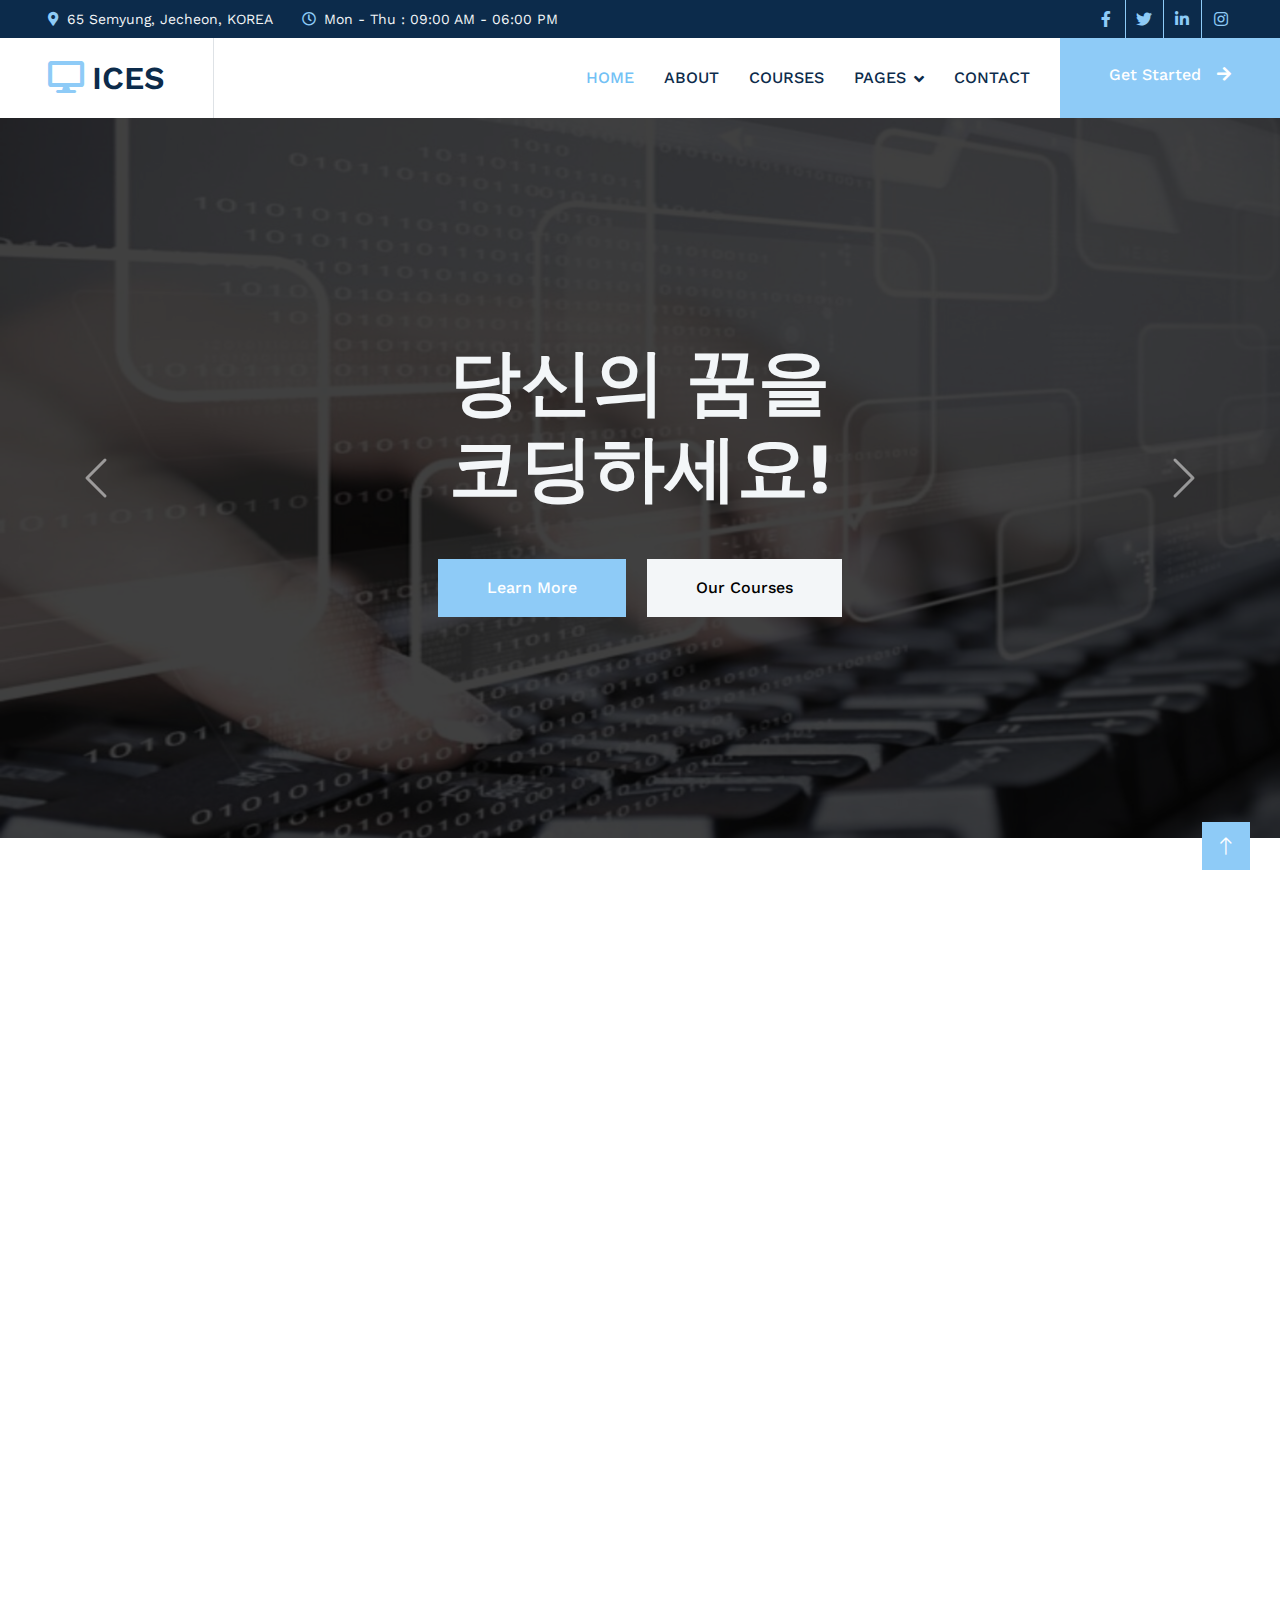
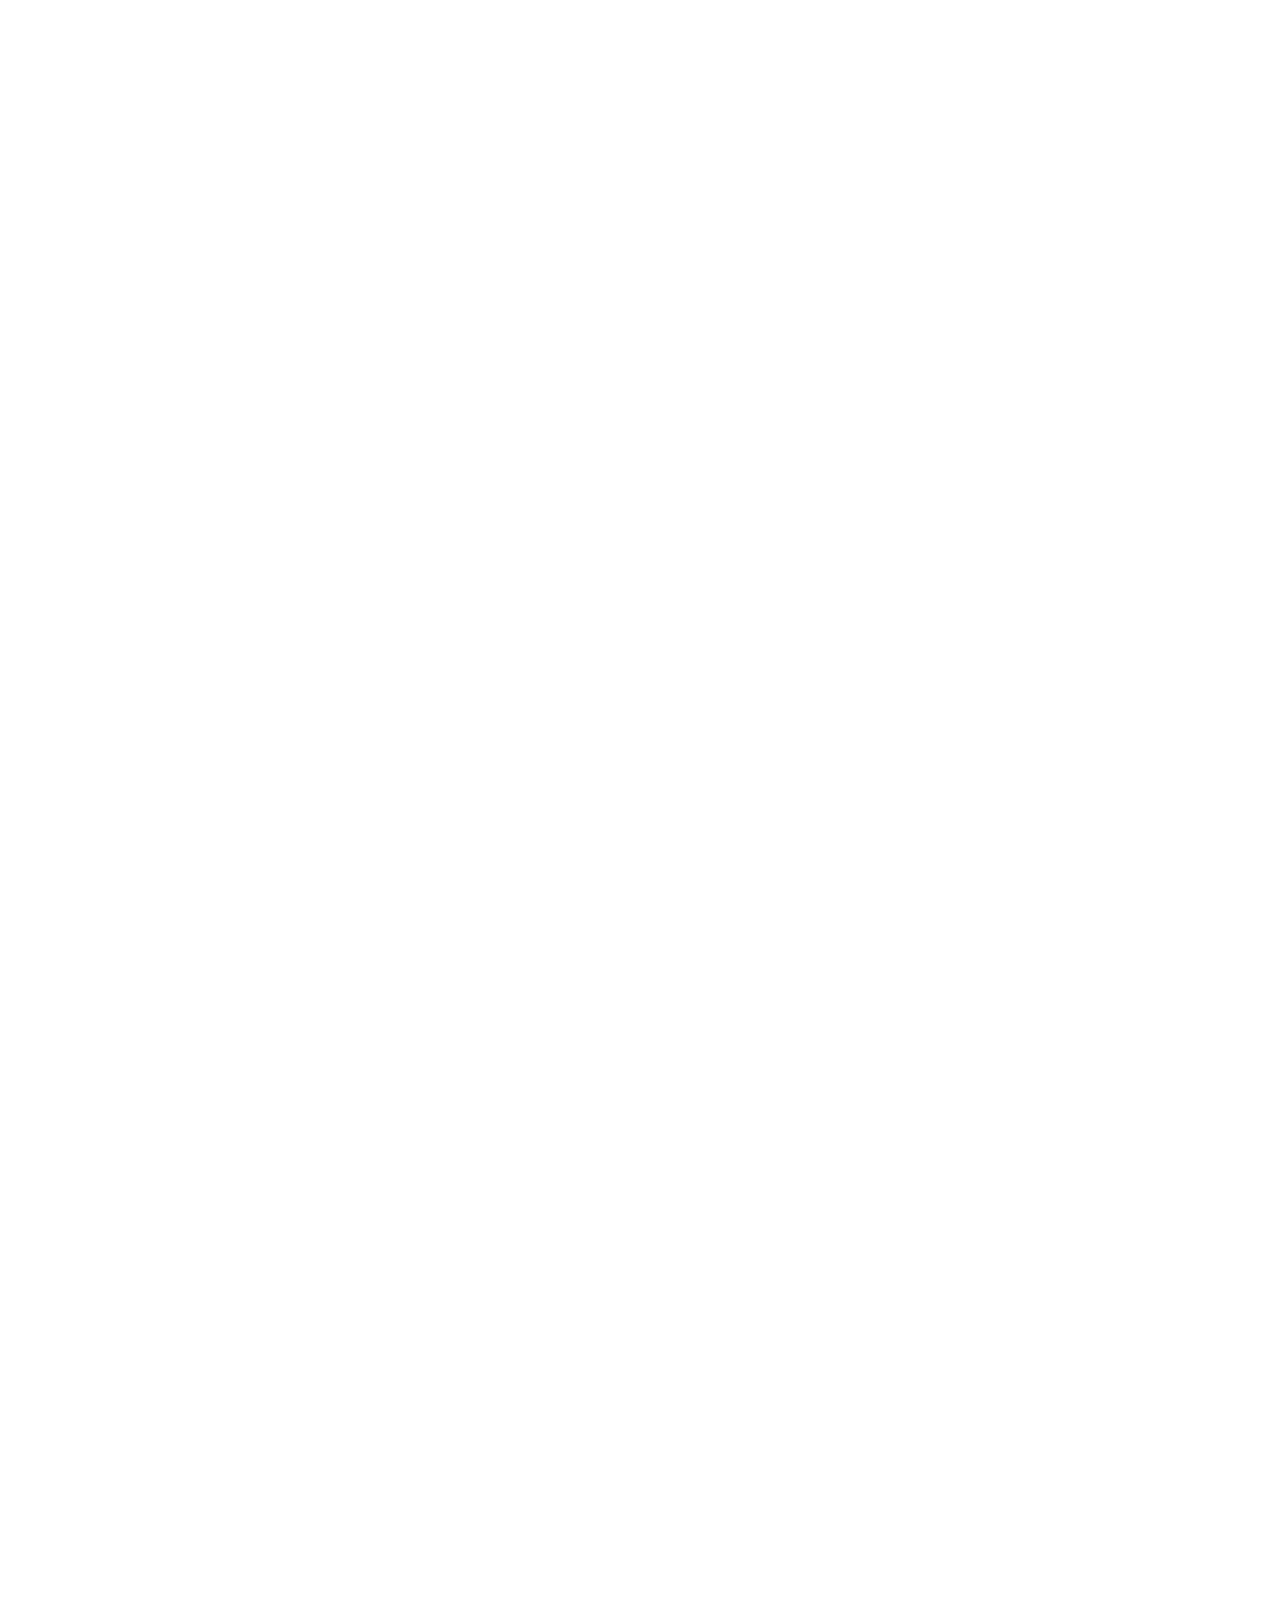
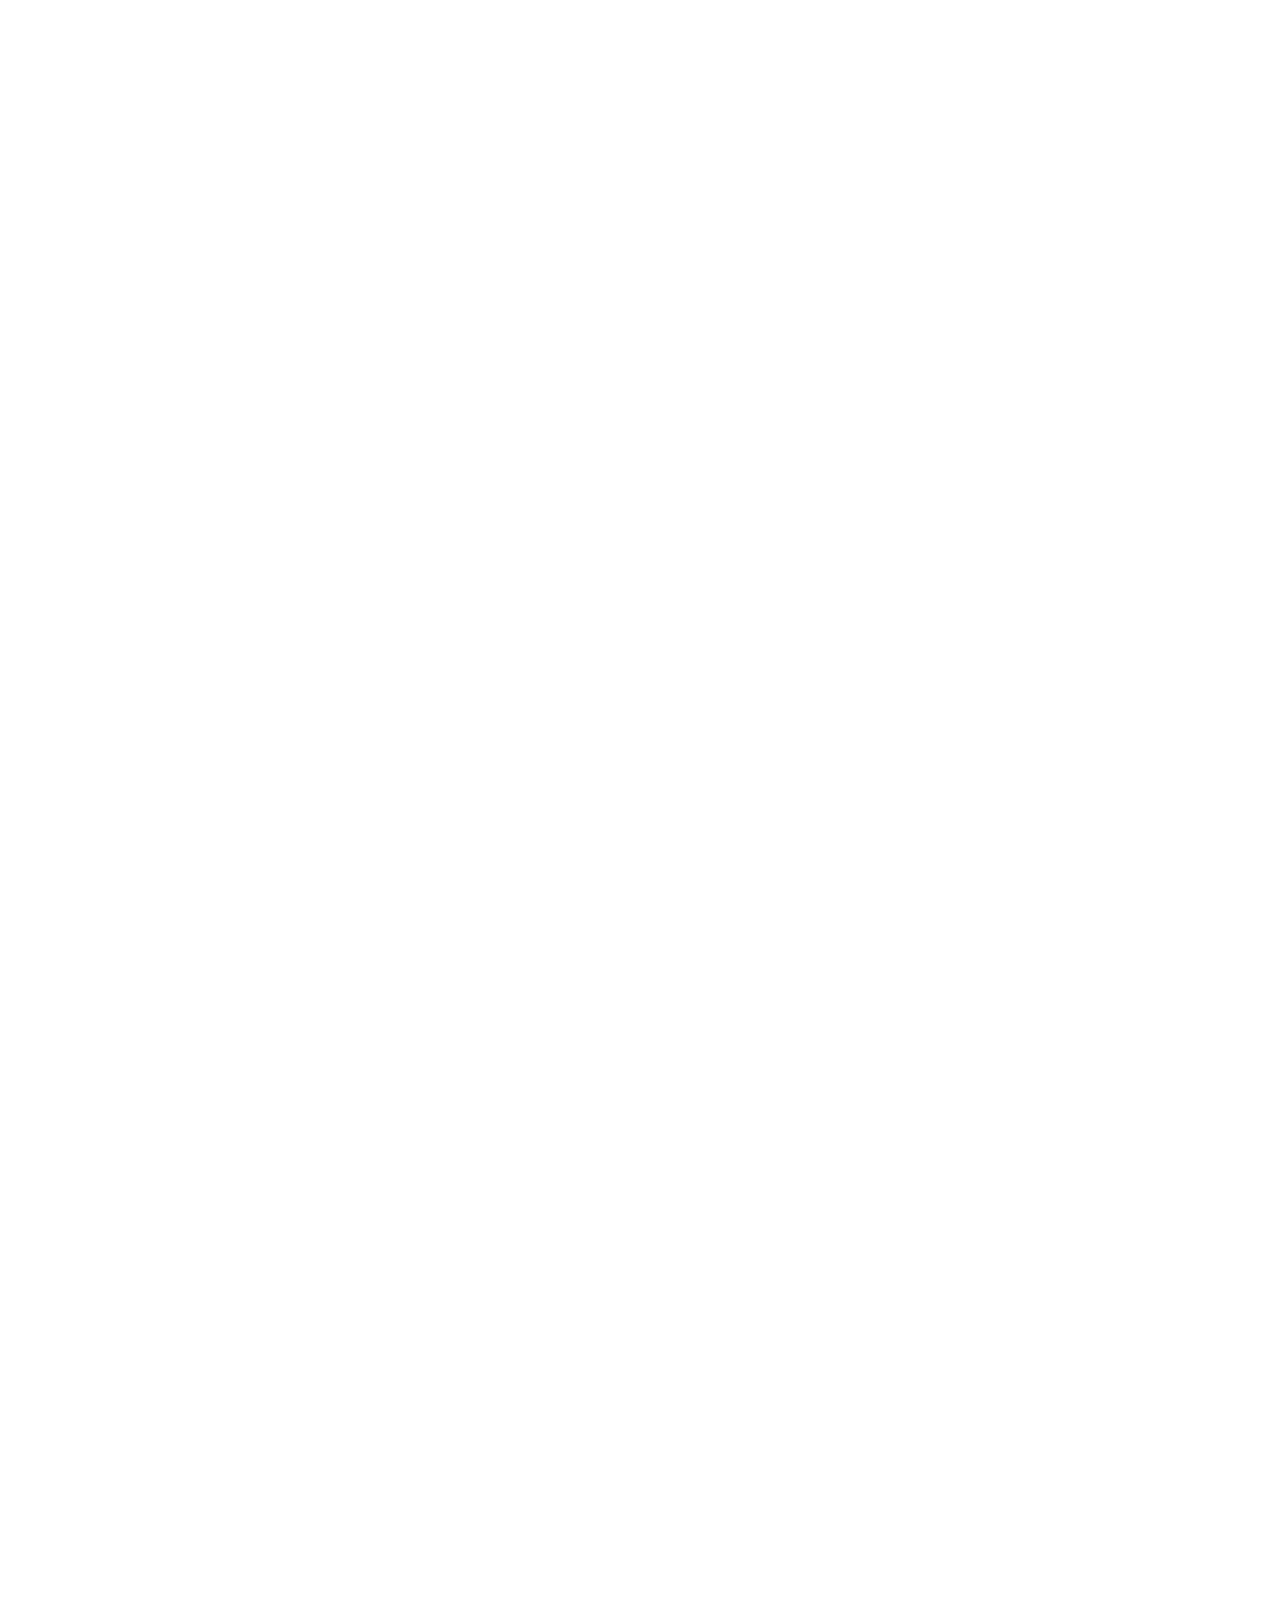
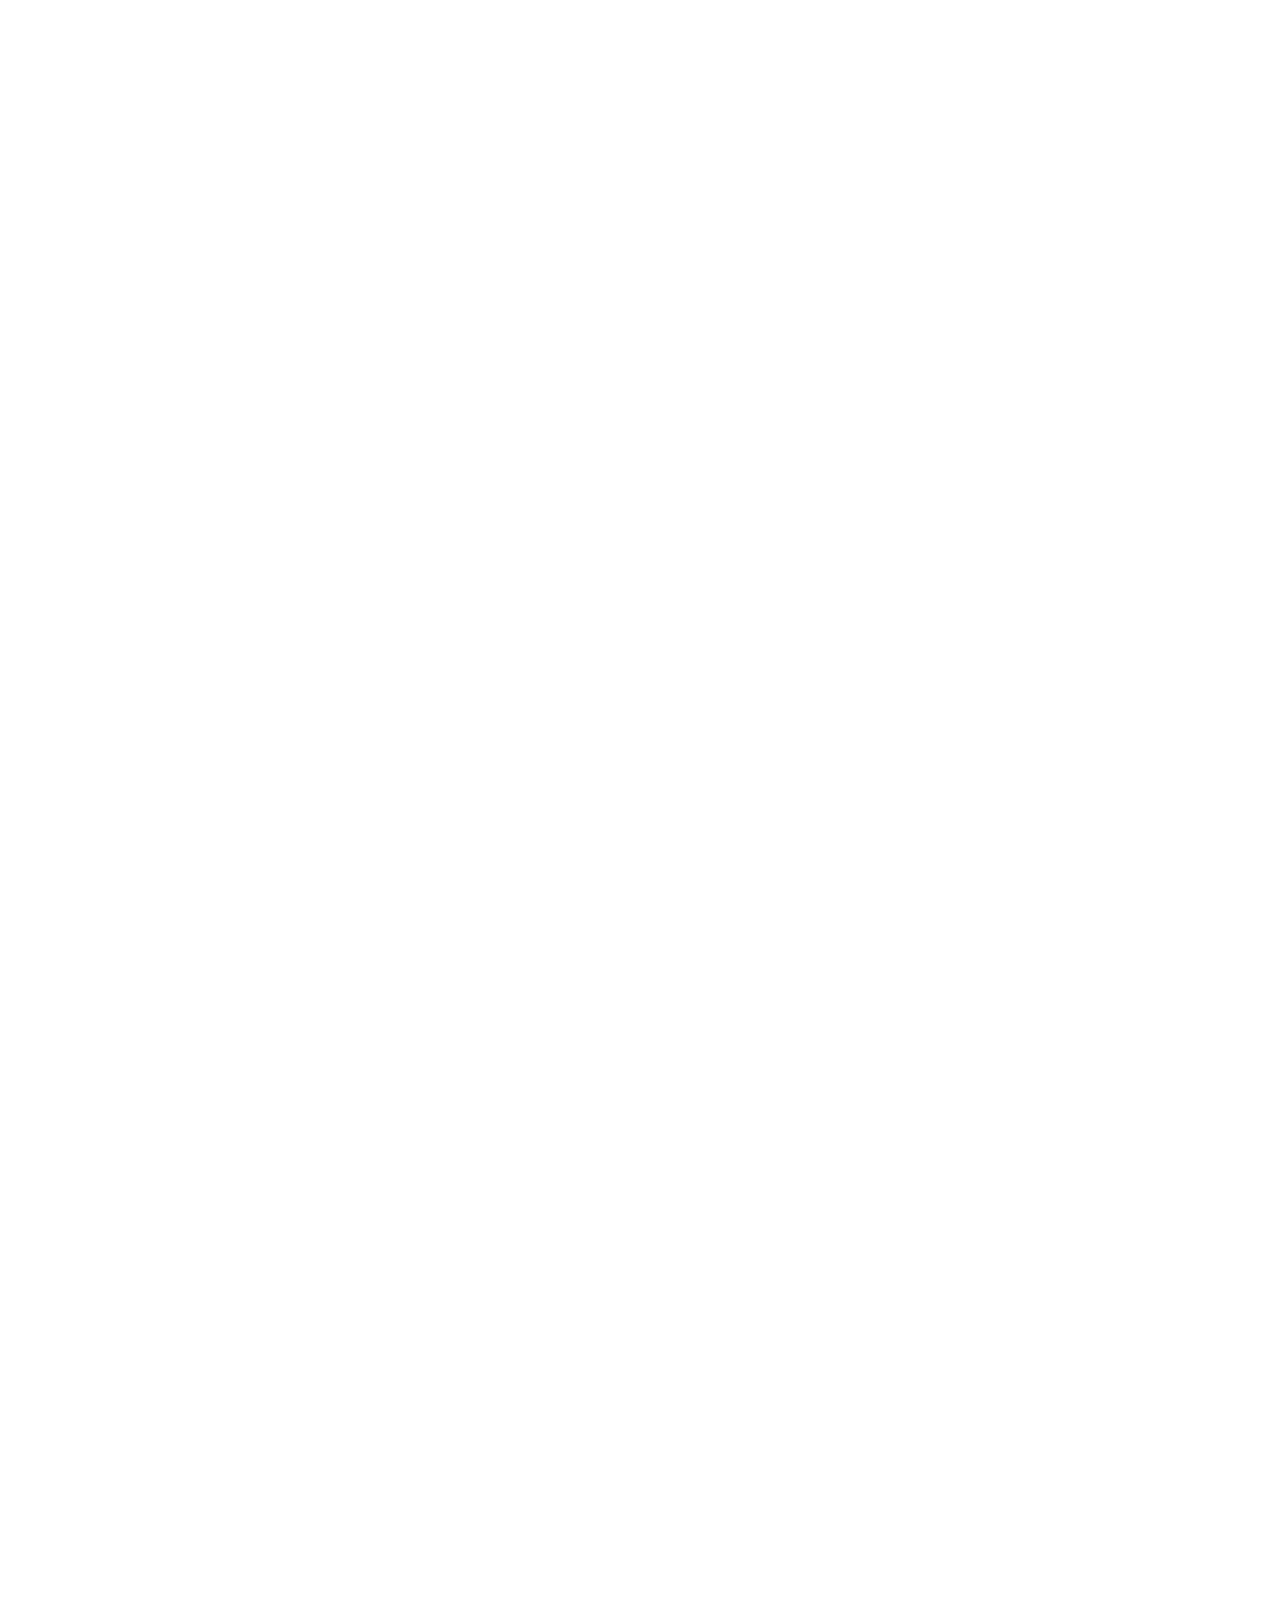
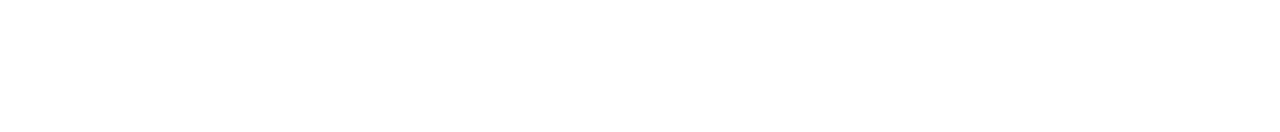
==== ICES-HomePage-feature-CM-Main-ProfilePage/ICES-HomePage-feature-cm-MainPage-/index.html @ 1bafdb04 "first commit" ====
<!DOCTYPE html>
<html lang="en">

<head>
    <meta charset="utf-8"></title>
    <meta content="width=device-width, initial-scale=1.0" name="viewport">
    <meta content="" name="keywords">
    <meta content="" name="description">

    <!-- Favicon -->
    <link href="img/favicon.ico" rel="icon">

    <!-- Google Web Fonts -->
    <link rel="preconnect" href="https://fonts.googleapis.com">
    <link rel="preconnect" href="https://fonts.gstatic.com" crossorigin>
    <link href="https://fonts.googleapis.com/css2?family=Work+Sans:wght@400;500;600;700&display=swap" rel="stylesheet"> 

    <!-- Icon Font Stylesheet -->
    <link href="https://cdnjs.cloudflare.com/ajax/libs/font-awesome/5.10.0/css/all.min.css" rel="stylesheet">
    <link href="https://cdn.jsdelivr.net/npm/bootstrap-icons@1.4.1/font/bootstrap-icons.css" rel="stylesheet">

    <!-- Libraries Stylesheet -->
    <link href="lib/animate/animate.min.css" rel="stylesheet">
    <link href="lib/owlcarousel/assets/owl.carousel.min.css" rel="stylesheet">

    <!-- Customized Bootstrap Stylesheet -->
    <link href="css/bootstrap.min.css" rel="stylesheet">

    <!-- Template Stylesheet -->
    <link href="css/style.css" rel="stylesheet">
</head>

<body>
    <!-- Spinner Start -->
    <div id="spinner" class="show bg-white position-fixed translate-middle w-100 vh-100 top-50 start-50 d-flex align-items-center justify-content-center">
        <div class="spinner-grow text-primary" role="status"></div>
    </div>
    <!-- Spinner End -->


    <!-- Topbar Start -->
    <div class="container-fluid bg-dark text-light p-0">
        <div class="row gx-0 d-none d-lg-flex">
            <div class="col-lg-7 px-5 text-start">
                <div class="h-100 d-inline-flex align-items-center me-4">
                    <small class="fa fa-map-marker-alt text-primary me-2"></small>
                    <small>65 Semyung, Jecheon, KOREA</small>
                </div>
                <div class="h-100 d-inline-flex align-items-center">
                    <small class="far fa-clock text-primary me-2"></small>
                    <small>Mon - Thu : 09:00 AM - 06:00 PM</small>
                </div>
            </div>
            <div class="col-lg-5 px-5 text-end">
                
                <div class="h-100 d-inline-flex align-items-center mx-n2">
                    <a class="btn btn-square btn-link rounded-0 border-0 border-end border-primary" href=""><i class="fab fa-facebook-f"></i></a>
                    <a class="btn btn-square btn-link rounded-0 border-0 border-end border-primary" href=""><i class="fab fa-twitter"></i></a>
                    <a class="btn btn-square btn-link rounded-0 border-0 border-end border-primary" href=""><i class="fab fa-linkedin-in"></i></a>
                    <a class="btn btn-square btn-link rounded-0" href=""><i class="fab fa-instagram"></i></a>
                </div>
            </div>
        </div>
    </div>
    <!-- Topbar End -->


    <!-- Navbar Start -->
    <nav class="navbar navbar-expand-lg bg-white navbar-light sticky-top p-0">
        <a href="index.html" class="navbar-brand d-flex align-items-center border-end px-4 px-lg-5">
            <h2 class="m-0"><i class="fa fa-desktop text-primary me-2"></i>ICES</h2>
        </a>
        <button type="button" class="navbar-toggler me-4" data-bs-toggle="collapse" data-bs-target="#navbarCollapse">
            <span class="navbar-toggler-icon"></span>
        </button>
        <div class="collapse navbar-collapse" id="navbarCollapse">
            <div class="navbar-nav ms-auto p-4 p-lg-0">
                <a href="index.html" class="nav-item nav-link active">Home</a>
                <a href="about.html" class="nav-item nav-link">About</a>
                <a href="courses.html" class="nav-item nav-link">Courses</a>
                <div class="nav-item dropdown">
                    <a href="#" class="nav-link dropdown-toggle" data-bs-toggle="dropdown">Pages</a>
                    <div class="dropdown-menu bg-light m-0">
                        <a href="feature.html" class="dropdown-item">Features</a>
                        <a href="appointment.html" class="dropdown-item">Appointment</a>
                        <a href="team.html" class="dropdown-item">Our Team</a>
                        <a href="testimonial.html" class="dropdown-item">Testimonial</a>
                        <a href="404.html" class="dropdown-item">404 Page</a>
                    </div>
                </div>
                <a href="contact.html" class="nav-item nav-link">Contact</a>
            </div>
            <a href="" class="btn btn-primary py-4 px-lg-5 d-none d-lg-block">Get Started<i class="fa fa-arrow-right ms-3"></i></a>
        </div>
    </nav>
    <!-- Navbar End -->

    <!-- <iframe class="ratio ratio-16x9" src="https://www.youtube.com/embed/CQcsqYAYcdg?list=RDCQcsqYAYcdg"></iframe>
     -->



    <!-- Carousel Start -->
    <div class="container-fluid p-0 wow fadeIn" data-wow-delay="0.1s">
        <div id="header-carousel" class="carousel slide" data-bs-ride="carousel">
            <div class="carousel-inner">
                <div class="carousel-item active">
                    <img class="w-100 ratio ratio-16x9" src="img/smu.jpg" alt="Image">
                    <div class="carousel-caption">
                        <div class="container">
                            <div class="row justify-content-center">
                                <div class="col-lg-7">
                                    <h1 class="display-2 text-light mb-5 animated slideInDown">당신의 꿈을<br>코딩하세요!</h1>
                                    <a href="" class="btn btn-primary py-sm-3 px-sm-5">Learn More</a>
                                    <a href="" class="btn btn-light py-sm-3 px-sm-5 ms-3">Our Courses</a>
                                </div>
                            </div>
                        </div>
                    </div>
                </div>
                <div class="carousel-item">
                    <img class="w-100" src="img/lab.jpg" alt="Image">
                    <div class="carousel-caption">
                        <div class="container">
                            <div class="row justify-content-center">
                                <div class="col-lg-7">
                                    <h1 class="display-4 text-light mb-5 animated slideInDown">Inteligent Computing<br>Embedded System</h1>
                                    
                                    <a href="" class="btn btn-primary py-sm-3 px-sm-5">Learn More</a>
                                    <a href="" class="btn btn-light py-sm-3 px-sm-5 ms-3">Our Courses</a>
                                </div>
                            </div>
                        </div>
                    </div>
                </div>
            </div>
            <button class="carousel-control-prev" type="button" data-bs-target="#header-carousel"
                data-bs-slide="prev">
                <span class="carousel-control-prev-icon" aria-hidden="true"></span>
                <span class="visually-hidden">Previous</span>
            </button>
            <button class="carousel-control-next" type="button" data-bs-target="#header-carousel"
                data-bs-slide="next">
                <span class="carousel-control-next-icon" aria-hidden="true"></span>
                <span class="visually-hidden">Next</span>
            </button>
        </div>
    </div>
    <!-- Carousel End -->


    <!-- About Start -->
    <div class="container-xxl py-6">
        <div class="container">
            <div class="row g-5">
                <div class="col-lg-6 wow fadeInUp" data-wow-delay="0.1s">
                    <div class="position-relative overflow-hidden ps-5 pt-5 h-100" style="min-height: 400px;">
                        <img class="position-absolute w-100 h-100" src="img/about-1.jpg" alt="" style="object-fit: cover;">
                    </div>
                </div>
                <div class="col-lg-6 wow fadeInUp" data-wow-delay="0.5s">
                    <div class="h-100">
                        <h6 class="text-primary text-uppercase mb-2">Professor</h6>
                        <h1 class="display-6 mb-4">In chi-ho</h1>
                        <p></p>
                        <p class="mb-4">ICES Lab. 에서는 21세기의 세계화와 정보화 사회를 능동적으로 이끌어 나갈 수 있는 미래지향적인 인재를 양성합니다. 이를 위하여 컴퓨터과학의 기초지식과 이론을 바탕으로 창의적인 응용력을 갖출 수 있도록 교육합니다.</p>
                        <p class="mb-4">ICES Lab. 은 공통학부제의 장점인 컴퓨터시스템 및 소프트웨어 분야 전공을 동시에 이수할 수 있으며, 미래지향적인 양질의 컴퓨터 기술 관련 다양한 기반 기술 및 실무 중심의 폭 넓은 교육을 실시합니다.</p>
                        <div class="row g-2 mb-4 pb-2">
                            <h3>Research Interests</h1>
                            <div class="col-sm-12">
                                <i class="fa fa-check text-primary me-2"></i>Automate algorithms and designs
                            </div>
                            <div class="col-sm-12">
                                <i class="fa fa-check text-primary me-2"></i>CAD & SOC algorithm
                            </div>
                            <div class="col-sm-12">
                                <i class="fa fa-check text-primary me-2"></i>ASIC Algorithm Design 
                            </div>
                            <div class="col-sm-12">
                                <i class="fa fa-check text-primary me-2"></i>Design and Development of RTOS & Embedded Algorithms
                            </div>
                            
                        </div>
                        <div class="row g-4">
                            <div class="col-sm-6">
                                <a class="btn btn-primary py-3 px-5" href="/about.html">Read More</a>
                            </div>
                            <div class="col-sm-6">
                                <a class="d-inline-flex align-items-center btn btn-outline-primary border-2 p-2" href="tel:+0123456789">
                                    <span class="flex-shrink-0 btn-square bg-primary">
                                        <i class="fa fa-phone-alt text-white"></i>
                                    </span>
                                    <span class="px-3">043-649-1272</span>
                                </a>
                            </div>
                        </div>
                    </div>
                </div>
            </div>
        </div>
    </div>
    <!-- About End -->


    <!-- Courses Start -->
    <div class="container-xxl courses my-6 py-6 pb-0">
        <div class="container">
            <div class="text-center mx-auto mb-5 wow fadeInUp" data-wow-delay="0.1s" style="max-width: 500px;">
                <h6 class="text-primary text-uppercase mb-2">ices</h6>
                <h1 class="display-6 mb-4">Awards</h1>
            </div>
            <div class="row g-4 justify-content-center">
                <div class="col-lg-4 col-md-6 wow fadeInUp" data-wow-delay="0.1s">
                    <div class="courses-item d-flex flex-column bg-white overflow-hidden h-100">
                        <div class="text-center p-4 pt-0">
                            <div class="d-inline-block bg-primary text-white fs-5 py-1 px-4 mb-4"></div>
                            <h4 class="mb-3"><b>2014</b></h4>
                            <p style = "font-size : 20px;">우수발표논문상</p>
                        </div>
                        <div class="position-relative mt-auto">
                            <img class="img-fluid" src="img/2014.jpg" alt="">
                            <div class="courses-overlay">
                                <a class="btn btn-outline-primary border-2" href="">Read More</a>
                            </div>
                        </div>
                    </div>
                </div>
                <div class="col-lg-4 col-md-6 wow fadeInUp" data-wow-delay="0.3s">
                    <div class="courses-item d-flex flex-column bg-white overflow-hidden h-100">
                        <div class="text-center p-4 pt-0">
                            <div class="d-inline-block bg-primary text-white fs-5 py-1 px-4 mb-4"></div>
                            <h4 class="mb-3"><b>2017</b></h4>
                            <p style = "font-size : 20px;">ICACT 우수발표논문상</p>
                            <ol class="breadcrumb justify-content-center mb-0">
                            </ol>
                        </div>
                        <div class="position-relative mt-auto">
                            <img class="img-fluid" src="img/2017.jpg" alt="">
                            <div class="courses-overlay">
                                <a class="btn btn-outline-primary border-2" href="">Read More</a>
                            </div>
                        </div>
                    </div>
                </div>
                <div class="col-lg-4 col-md-6 wow fadeInUp" data-wow-delay="0.5s">
                    <div class="courses-item d-flex flex-column bg-white overflow-hidden h-100">
                        <div class="text-center p-4 pt-0">
                            <div class="d-inline-block bg-primary text-white fs-5 py-1 px-4 mb-4"></div>
                            <h4 class="mb-3"><b>2018</b></h4>
                            <p style = "font-size : 20px;">한국ITS학회 학술 논문상</p>
                            <ol class="breadcrumb justify-content-center mb-0">
                            </ol>
                        </div>
                        <div class="position-relative mt-auto">
                            <img class="img-fluid" src="img/2018.jpg" alt="">
                            <div class="courses-overlay">
                                <a class="btn btn-outline-primary border-2" href="">Read More</a>
                            </div>
                        </div>
                    </div>
                </div>
                <div class="col-lg-4 col-md-6 wow fadeInUp" data-wow-delay="0.3s">
                    <div class="courses-item d-flex flex-column bg-white overflow-hidden h-100">
                        <div class="text-center p-4 pt-0">
                            <div class="d-inline-block bg-primary text-white fs-5 py-1 px-4 mb-4"></div>
                            <h4 class="mb-3"><b>2020</b></h4>
                            <p style = "font-size : 20px;">캡스톤디자인 경진대회 대상<br>& 우수지도 교수상</p>
                            <ol class="breadcrumb justify-content-center mb-0">
                            </ol>
                        </div>
                        <div class="position-relative mt-auto">
                            <img class="img-fluid" src="img/2020.jpg" alt="">
                            <div class="courses-overlay">
                                <a class="btn btn-outline-primary border-2" href="">Read More</a>
                            </div>
                        </div>
                    </div>
                </div>
                <div class="col-lg-4 col-md-6 wow fadeInUp" data-wow-delay="0.3s">
                    <div class="courses-item d-flex flex-column bg-white overflow-hidden h-100">
                        <div class="text-center p-4 pt-0">
                            <div class="d-inline-block bg-primary text-white fs-5 py-1 px-4 mb-4"></div>
                            <h4 class="mb-3"><b>2022</b></h4>
                            <p style = "font-size : 20px;">캡스톤디자인 경진대회 우수상</p>
                            <ol class="breadcrumb justify-content-center mb-0">
                            </ol>
                        </div>
                        <div class="position-relative mt-auto">
                            <img class="img-fluid" src="img/2022.jpg" alt="">
                            <div class="courses-overlay">
                                <a class="btn btn-outline-primary border-2" href="">Read More</a>
                            </div>
                        </div>
                    </div>  
                </div>
                <div class="col-lg-12 my-6 mb-5 wow fadeInUp ratio ratio-16x9 w-75" data-wow-delay="0.1s">
                    <iframe src="img/ICES_video.mp4" title="YouTube video player" allow="encrypted-media" frameborder="0" 
                   ></iframe>
                </div>
            </div>
        </div>
    </div>
    <!-- Courses End -->


    <!-- Features Start -->
    <div class="container-xxl py-6">
        <div class="container">
            <div class="row g-5">
                <div class="col-lg-6 wow fadeInUp" data-wow-delay="0.1s">
                    <h6 class="text-primary text-uppercase mb-2">smu uni</h6>
                    <h1 class="display-6 mb-4">Project List</h1>
                    <p class="mb-5"></p>
                    <div class="row gy-5 gx-4">
                        <div class="col-sm-6 wow fadeIn" data-wow-delay="0.1s">
                            <div class="d-flex align-items-center mb-3">
                                <div class="flex-shrink-0 btn-square bg-primary me-3">
                                    <i class="fa fa-check text-white"></i>
                                </div>
                                <h5 class="mb-0">Project 1</h5>
                            </div>
                            <span>최적의 SOC 설계를 위한 새로운 레지스터 전송 수준 합성 방법</span>
                        </div>
                        <div class="col-sm-6 wow fadeIn" data-wow-delay="0.2s">
                            <div class="d-flex align-items-center mb-3">
                                <div class="flex-shrink-0 btn-square bg-primary me-3">
                                    <i class="fa fa-check text-white"></i>
                                </div>
                                <h5 class="mb-0">Project 2</h5>
                            </div>
                            <span>저 전력 아키텍처를 위한 상위 레벨 데이터 패스 할당 알고리즘</span>
                        </div>
                        <div class="col-sm-6 wow fadeIn" data-wow-delay="0.3s">
                            <div class="d-flex align-items-center mb-3">
                                <div class="flex-shrink-0 btn-square bg-primary me-3">
                                    <i class="fa fa-check text-white"></i>
                                </div>
                                <h5 class="mb-0">Project 3</h5>
                            </div>
                            <span>다중센서 기반의 복합형 조명제어 시스템</span>
                        </div>
                        <div class="col-sm-6 wow fadeIn" data-wow-delay="0.4s">
                            <div class="d-flex align-items-center mb-3">
                                <div class="flex-shrink-0 btn-square bg-primary me-3">
                                    <i class="fa fa-check text-white"></i>
                                </div>
                                <h5 class="mb-0">Project 4</h5>
                            </div>
                            <span>차량 영상 안정화를 위한 움직임 보정 알고리즘 개발</span>
                        </div>
                    </div>
                </div>
                <div class="col-lg-6 wow fadeInUp" data-wow-delay="0.5s">
                    <div class="position-relative overflow-hidden pe-5 pt-5 h-100" style="min-height: 400px;">
                        <img class="position-absolute w-100 h-100" src="img/about-1.jpg" alt="" style="object-fit: cover;">
                        <img class="position-absolute top-0 end-0 bg-white ps-3 pb-3" src="img/about-2.jpg" alt="" style="width: 200px; height: 200px">
                    </div>
                </div>
            </div>
        </div>
    </div>
    <!-- Features End -->

<!-- CM-segment 이름 및 소개 수정 : 2022_05_25 수정자 : 채은, 민기 -->
<!-- CM-segment bootstrap.min.css, style.css 수정 (버튼 기본 색상, 호버, 포커스 수정) : 2022_05_26 수정자 : 채은, 민기 -->
    <!-- Team Start -->
    <div class="container-xxl py-6">
        <div class="container">
            <div class="text-center mx-auto mb-5 wow fadeInUp" data-wow-delay="0.1s" style="max-width: 500px;">
                <h6 class="text-primary text-uppercase mb-2">MEMBER</h6>
                <h1 class="display-6 mb-4">Alumni</h1>
            </div>
            <div class="row g-0 team-items">
                <div class="col-lg-3 col-md-6 wow fadeInUp" data-wow-delay="0.1s">
                    <div class="team-item position-relative">
                        <div class="position-relative">
                            <img class="img-fluid" src="img/team-1.jpg" alt="">
                            <div class="team-social text-center">
                                <a class="btn btn-square btn-outline-primary border-2 m-1" href=""><i class="fab fa-github"></i></a>
                            </div>
                        </div>
                        <div class="bg-light text-center p-4">
                            <h5 class="mt-2">장정욱</h5>
                            <span>Alumni</span>
                        </div>
                    </div>
                </div>
                <div class="col-lg-3 col-md-6 wow fadeInUp" data-wow-delay="0.3s">
                    <div class="team-item position-relative">
                        <div class="position-relative">
                            <img class="img-fluid" src="img/team-2.jpg" alt="">
                            <div class="team-social text-center">
                                <a class="btn btn-square btn-outline-primary border-2 m-1" href=""><i class="fab fa-github"></i></a>
                            </div>
                        </div>
                        <div class="bg-light text-center p-4">
                            <h5 class="mt-2">이경민</h5>
                            <span>Alumni</span>
                        </div>
                    </div>
                </div>
                <div class="col-lg-3 col-md-6 wow fadeInUp" data-wow-delay="0.5s">
                    <div class="team-item position-relative">
                        <div class="position-relative">
                            <img class="img-fluid" src="img/team-3.jpg" alt="">
                            <div class="team-social text-center">
                                <a class="btn btn-square btn-outline-primary border-2 m-1" href=""><i class="fab fa-github"></i></a>
                            </div>
                        </div>
                        <div class="bg-light text-center p-4">
                            <h5 class="mt-2">김가연</h5>
                            <span>Alumni</span>
                        </div>
                    </div>
                </div>
                <div class="col-lg-3 col-md-6 wow fadeInUp" data-wow-delay="0.7s">
                    <div class="team-item position-relative">
                        <div class="position-relative">
                            <img class="img-fluid" src="img/team-4.jpg" alt="">
                            <div class="team-social text-center">
                                <a class="btn btn-square btn-outline-primary border-2 m-1" href=""><i class="fab fa-github"></i></a>
                            </div>
                        </div>
                        <div class="bg-light text-center p-4">
                            <h5 class="mt-2">장택진</h5>
                            <span>Alumni</span>
                        </div>
                    </div>
                </div>
            </div>
        </div>
    </div>
    <!-- Team End -->


    <!-- Team Start -->
    <div class="container-xxl py-6">
        <div class="container">
            <div class="text-center mx-auto mb-5 wow fadeInUp" data-wow-delay="0.1s" style="max-width: 500px;">
                <h6 class="text-primary text-uppercase mb-2">MEMBER</h6>
                <h1 class="display-6 mb-4">Students</h1>
            </div>
            <div class="row g-0 team-items">
                <div class="col-lg-3 col-md-6 wow fadeInUp" data-wow-delay="0.1s">
                    <div class="team-item position-relative">
                        <div class="position-relative">
                            <img class="img-fluid" src="img/team-1.jpg" alt="">
                            <div class="team-social text-center">
                                <a class="btn btn-square btn-outline-primary border-2 m-1" href=""><i class="fab fa-github"></i></a>
                            </div>
                        </div>
                        <div class="bg-light text-center p-4">
                            <h5 class="mt-2">김기연</h5>
                            <span>Student</span>
                        </div>
                    </div>
                </div>
                <div class="col-lg-3 col-md-6 wow fadeInUp" data-wow-delay="0.3s">
                    <div class="team-item position-relative">
                        <div class="position-relative">
                            <img class="img-fluid" src="img/jw.jpg" alt="">
                            <div class="team-social text-center">
                                <a class="btn btn-square btn-outline-primary border-2 m-1" href=""><i class="fab fa-github"></i></a>
                            </div>
                        </div>
                        <div class="bg-light text-center p-4">
                            <h5 class="mt-2">서주완</h5>
                            <span>Student</span>
                        </div>
                    </div>
                </div>
                <div class="col-lg-3 col-md-6 wow fadeInUp" data-wow-delay="0.5s">
                    <div class="team-item position-relative">
                        <div class="position-relative">
                            <img class="img-fluid" src="img/wh.jpg" alt="">
                            <div class="team-social text-center">
                                <a class="btn btn-square btn-outline-primary border-2 m-1" href=""><i class="fab fa-github"></i></a>
                            </div>
                        </div>
                        <div class="bg-light text-center p-4">
                            <h5 class="mt-2">이원형</h5>
                            <span>Student</span>
                        </div>
                    </div>
                </div>
                <div class="col-lg-3 col-md-6 wow fadeInUp" data-wow-delay="0.7s">
                    <div class="team-item position-relative">
                        <div class="position-relative">
                            <img class="img-fluid" src="img/sy.jpg" alt="">
                            <div class="team-social text-center">
                                <a class="btn btn-square btn-outline-primary border-2 m-1" href=""><i class="fab fa-github"></i></a>
                            </div>
                        </div>
                        <div class="bg-light text-center p-4">
                            <h5 class="mt-2">안소연</h5>
                            <span>Student</span>
                        </div>
                    </div>
                </div>
                    <div class="col-lg-3 col-md-6 wow fadeInUp" data-wow-delay="0.1s">
                        <div class="team-item position-relative">
                            <div class="position-relative">
                                <img class="img-fluid" src="img/gy.jpg" alt="">
                                <div class="team-social text-center">
                                    <a class="btn btn-square btn-outline-primary border-2 m-1" href=""><i class="fab fa-github"></i></a>
                                </div>
                            </div>
                            <div class="bg-light text-center p-4">
                                <h5 class="mt-2">김가연</h5>
                                <span>Student</span>
                            </div>
                        </div>
                    </div>
                    <div class="col-lg-3 col-md-6 wow fadeInUp" data-wow-delay="0.3s">
                        <div class="team-item position-relative">
                            <div class="position-relative">
                                <img class="img-fluid" src="img/tj.jpg" alt="">
                                <div class="team-social text-center">
                                    <a class="btn btn-square btn-outline-primary border-2 m-1" href=""><i class="fab fa-github"></i></a>
                                </div>
                            </div>
                            <div class="bg-light text-center p-4">
                                <h5 class="mt-2">장택진</h5>
                                <span>Student</span>
                            </div>
                        </div>
                    </div>
                    <div class="col-lg-3 col-md-6 wow fadeInUp" data-wow-delay="0.5s">
                        <div class="team-item position-relative">
                            <div class="position-relative">
                                <img class="img-fluid" src="img/mg.jpg" alt="">
                                <div class="team-social text-center">
                                    <a class="btn btn-square btn-outline-primary border-2 m-1" href=""><i class="fab fa-github"></i></a>
                                </div>
                            </div>
                            <div class="bg-light text-center p-4">
                                <h5 class="mt-2">김민기</h5>
                                <span>Student</span>
                            </div>
                        </div>
                    </div>
                    <div class="col-lg-3 col-md-6 wow fadeInUp" data-wow-delay="0.7s">
                        <div class="team-item position-relative">
                            <div class="position-relative">
                                <img class="img-fluid" src="img/ch.jpg" alt="">
                                <div class="team-social text-center">
                                    <a class="btn btn-square btn-outline-primary border-2 m-1" href=""><i class="fab fa-github"></i></a>
                                </div>
                            </div>
                            <div class="bg-light text-center p-4">
                                <h5 class="mt-2">허채은</h5>
                                <span>Student</span>
                            </div>
                        </div>
                    </div>
            </div>
        </div>
    </div>
    <!-- Team End -->


    <!-- Footer Start -->
    <div class="container-fluid bg-dark text-light footer my-6 mb-0 py-6 wow fadeIn" data-wow-delay="0.1s">
        <div class="container">
            <div class="row g-5">
                <div class="col-lg-3 col-md-6">
                    <h4 class="text-white mb-4">Get In Touch</h4>
                    <h2 class="text-primary mb-4"><i class="fa fa-desktop text-white me-2"></i>ICES</h2>
                    <p class="mb-2"><i class="fa fa-map-marker-alt me-3"></i>65 Semyung, Jecheon, KOREA</p>
                    <p class="mb-2"><i class="fa fa-phone-alt me-3"></i>+012 345 67890</p>
                    <p class="mb-2"><i class="fa fa-envelope me-3"></i>info@example.com</p>
                </div>
                <div class="col-lg-3 col-md-6">
                    <h4 class="text-light mb-4">Quick Links</h4>
                    <a class="btn btn-link" href="">About Us</a>
                    <a class="btn btn-link" href="">Contact Us</a>
                    <a class="btn btn-link" href="">Our Services</a>
                    <a class="btn btn-link" href="">Terms & Condition</a>
                    <a class="btn btn-link" href="">Support</a>
                </div>
                <div class="col-lg-3 col-md-6">
                    <h4 class="text-light mb-4">Popular Links</h4>
                    <a class="btn btn-link" href="">About Us</a>
                    <a class="btn btn-link" href="">Contact Us</a>
                    <a class="btn btn-link" href="">Our Services</a>
                    <a class="btn btn-link" href="">Terms & Condition</a>
                    <a class="btn btn-link" href="">Support</a>
                </div>
                <div class="col-lg-3 col-md-6">
                    <h4 class="text-light mb-4">Newsletter</h4>
                    <form action="">
                        <div class="input-group">
                            <input type="text" class="form-control p-3 border-0" placeholder="Your Email Address">
                            <button class="btn btn-primary">Sign Up</button>
                        </div>
                    </form>
                    <h6 class="text-white mt-4 mb-3">Follow Us</h6>
                    <div class="d-flex pt-2">
                        <a class="btn btn-square btn-outline-light me-1" href=""><i class="fab fa-twitter"></i></a>
                        <a class="btn btn-square btn-outline-light me-1" href=""><i class="fab fa-facebook-f"></i></a>
                        <a class="btn btn-square btn-outline-light me-1" href=""><i class="fab fa-youtube"></i></a>
                        <a class="btn btn-square btn-outline-light me-0" href=""><i class="fab fa-linkedin-in"></i></a>
                    </div>
                </div>
            </div>
        </div>
    </div>
    <!-- Footer End -->


    <!-- Copyright Start -->
    <div class="container-fluid copyright text-light py-4 wow fadeIn" data-wow-delay="0.1s">
        <div class="container">
            <div class="row">
                <div class="col-md-6 text-center text-md-start mb-3 mb-md-0">
                    &copy; <a href="#">Your Site Name</a>, All Right Reserved.
                </div>
                <div class="col-md-6 text-center text-md-end">
                    <!--/*** This template is free as long as you keep the footer author’s credit link/attribution link/backlink. If you'd like to use the template without the footer author’s credit link/attribution link/backlink, you can purchase the Credit Removal License from "https://htmlcodex.com/credit-removal". Thank you for your support. ***/-->
                    Designed By <a href="https://htmlcodex.com">HTML Codex</a>
                    <br>Distributed By: <a href="https://themewagon.com" target="_blank">ThemeWagon</a>
                </div>
            </div>
        </div>
    </div>
    <!-- Copyright End -->


    <!-- Back to Top -->
    <a href="#" class="btn btn-lg btn-primary btn-lg-square back-to-top"><i class="bi bi-arrow-up"></i></a>


    <!-- JavaScript Libraries -->
    <script src="https://code.jquery.com/jquery-3.4.1.min.js"></script>
    <script src="https://cdn.jsdelivr.net/npm/bootstrap@5.0.0/dist/js/bootstrap.bundle.min.js"></script>
    <script src="lib/wow/wow.min.js"></script>
    <script src="lib/easing/easing.min.js"></script>
    <script src="lib/waypoints/waypoints.min.js"></script>
    <script src="lib/owlcarousel/owl.carousel.min.js"></script>

    <!-- Template Javascript -->
    <script src="js/main.js"></script>
</body>

</html>
---- ICES-HomePage-feature-CM-Main-ProfilePage/ICES-HomePage-feature-cm-MainPage-/css/style.css ----
/********** Template CSS **********/
:root {

    --secondary: #757575;
    --light: #F3F6F8;
    --dark: #0C2B4B;
}

.py-6 {
    padding-top: 6rem;
    padding-bottom: 6rem;
}

.my-6 {
    margin-top: 6rem;
    margin-bottom: 6rem;
}

.back-to-top {
    position: fixed;
    display: none;
    right: 30px;
    bottom: 30px;
    z-index: 99;
}


/*** Spinner ***/
#spinner {
    opacity: 0;
    visibility: hidden;
    transition: opacity .5s ease-out, visibility 0s linear .5s;
    z-index: 99999;
}

#spinner.show {
    transition: opacity .5s ease-out, visibility 0s linear 0s;
    visibility: visible;
    opacity: 1;
}


/*** Button ***/
.btn {
    font-weight: 500;
    transition: .5s;
}

.btn.btn-primary,
.btn.btn-outline-primary:hover {
    color: #FFFFFF;
}

.btn-square {
    width: 38px;
    height: 38px;
}

.btn-sm-square {
    width: 32px;
    height: 32px;
}

.btn-lg-square {
    width: 48px;
    height: 48px;
}

.btn-square,
.btn-sm-square,
.btn-lg-square {
    padding: 0;
    display: flex;
    align-items: center;
    justify-content: center;
    font-weight: normal;
}


/*** Navbar ***/
.navbar.sticky-top {
    top: -100px;
    transition: .5s;
}

.navbar .navbar-brand,
.navbar a.btn {
    height: 80px
}

.navbar .navbar-nav .nav-link {
    margin-right: 30px;
    padding: 25px 0;
    color: var(--dark);
    font-weight: 500;
    text-transform: uppercase;
    outline: none;
}

.navbar .navbar-nav .nav-link:hover,
.navbar .navbar-nav .nav-link.active {
    color: #72c1f5;
}

.navbar .dropdown-toggle::after {
    border: none;
    content: "\f107";
    font-family: "Font Awesome 5 Free";
    font-weight: 900;
    vertical-align: middle;
    margin-left: 8px;
}

@media (max-width: 991.98px) {
    .navbar .navbar-nav .nav-link  {
        margin-right: 0;
        padding: 10px 0;
    }

    .navbar .navbar-nav {
        border-top: 1px solid #EEEEEE;
    }
}

@media (min-width: 992px) {
    .navbar .nav-item .dropdown-menu {
        display: block;
        border: none;
        margin-top: 0;
        top: 150%;
        opacity: 0;
        visibility: hidden;
        transition: .5s;
    }

    .navbar .nav-item:hover .dropdown-menu {
        top: 100%;
        visibility: visible;
        transition: .5s;
        opacity: 1;
    }
}


/*** Header ***/
.carousel-caption {
    top: 0;
    left: 0;
    right: 0;
    bottom: 0;
    display: flex;
    align-items: center;
    justify-content: center;
    text-align: center;
    background: rgba(0, 0, 0, .75);
    z-index: 1;
}

.carousel-control-prev,
.carousel-control-next {
    width: 15%;
}

.carousel-control-prev-icon,
.carousel-control-next-icon {
    width: 3rem;
    height: 3rem;
    background-color: var(--primary);
    border: 10px solid var(--primary);
}

@media (max-width: 768px) {
    #header-carousel .carousel-item {
        position: relative;
        min-height: 450px;
    }
    
    #header-carousel .carousel-item img {
        position: absolute;
        width: 100%;
        height: 100%;
        object-fit: cover;
    }
}

.page-header {
    background: linear-gradient(rgba(0, 0, 0, .75), rgba(0, 0, 0, .75)), url(../img/carousel-1.jpg) center center no-repeat;
    background-size: cover;
}

.breadcrumb-item+.breadcrumb-item::before {
    color: #999999;
}


/*** Facts ***/
@media (min-width: 991.98px) {
    .facts {
        position: relative;
        margin-top: -75px;
        z-index: 1;
    }
}


/*** Courses ***/
.courses {
    min-height: 100vh;
    background: linear-gradient(rgba(255, 255, 255, .9), rgba(255, 255, 255, .9)), url(../img/smu.jpg) center center no-repeat;
    background-attachment: fixed;
    background-size: cover;
}

.courses-item .courses-overlay {
    position: absolute;
    width: 100%;
    height: 0;
    top: 0;
    left: 0;
    display: flex;
    align-items: center;
    justify-content: center;
    background: rgba(0, 0, 0, .5);
    overflow: hidden;
    opacity: 0;
    transition: .5s;
}

.courses-item:hover .courses-overlay {
    height: 100%;
    opacity: 1;
}


/*** Team ***/
.team-items {
    margin: -.75rem;
}

.team-item {
    padding: .75rem;
}

.team-item::after {
    position: absolute;
    content: "";
    width: 100%;
    height: 0;
    top: 0;
    left: 0;
    background: #FFFFFF;
    transition: .5s;
    z-index: -1;
}

.team-item:hover::after {
    height: 100%;
    background: var(--primary);
}

.team-item .team-social {
    position: absolute;
    width: 100%;
    height: 0;
    top: 0;
    left: 0;
    display: flex;
    align-items: center;
    justify-content: center;
    background: rgba(0, 0, 0, .75);
    overflow: hidden;
    opacity: 0;
    transition: .5s;
}

.team-item:hover .team-social {
    height: 100%;
    opacity: 1;
}


/*** Testimonial ***/
.testimonial-carousel .owl-dots {
    height: 40px;
    margin-top: 25px;
    display: flex;
    align-items: center;
    justify-content: center;
}

.testimonial-carousel .owl-dot {
    position: relative;
    display: inline-block;
    margin: 0 5px;
    width: 20px;
    height: 20px;
    background: transparent;
    border: 2px solid var(--primary);
    transition: .5s;
}

.testimonial-carousel .owl-dot.active {
    width: 40px;
    height: 40px;
    background: var(--primary);
}

.testimonial-carousel .owl-item img {
    width: 150px;
    height: 150px;
}


/*** Footer ***/
.footer .btn.btn-link {
    display: block;
    margin-bottom: 5px;
    padding: 0;
    text-align: left;
    color: var(--light);
    font-weight: normal;
    text-transform: capitalize;
    transition: .3s;
}

.footer .btn.btn-link::before {
    position: relative;
    content: "\f105";
    font-family: "Font Awesome 5 Free";
    font-weight: 900;
    color: var(--light);
    margin-right: 10px;
}

.footer .btn.btn-link:hover {
    color: var(--primary);
    letter-spacing: 1px;
    box-shadow: none;
}

.copyright {
    background: #092139;
}

.copyright a {
    color: var(--primary);
}

.copyright a:hover {
    color: var(--light);
}
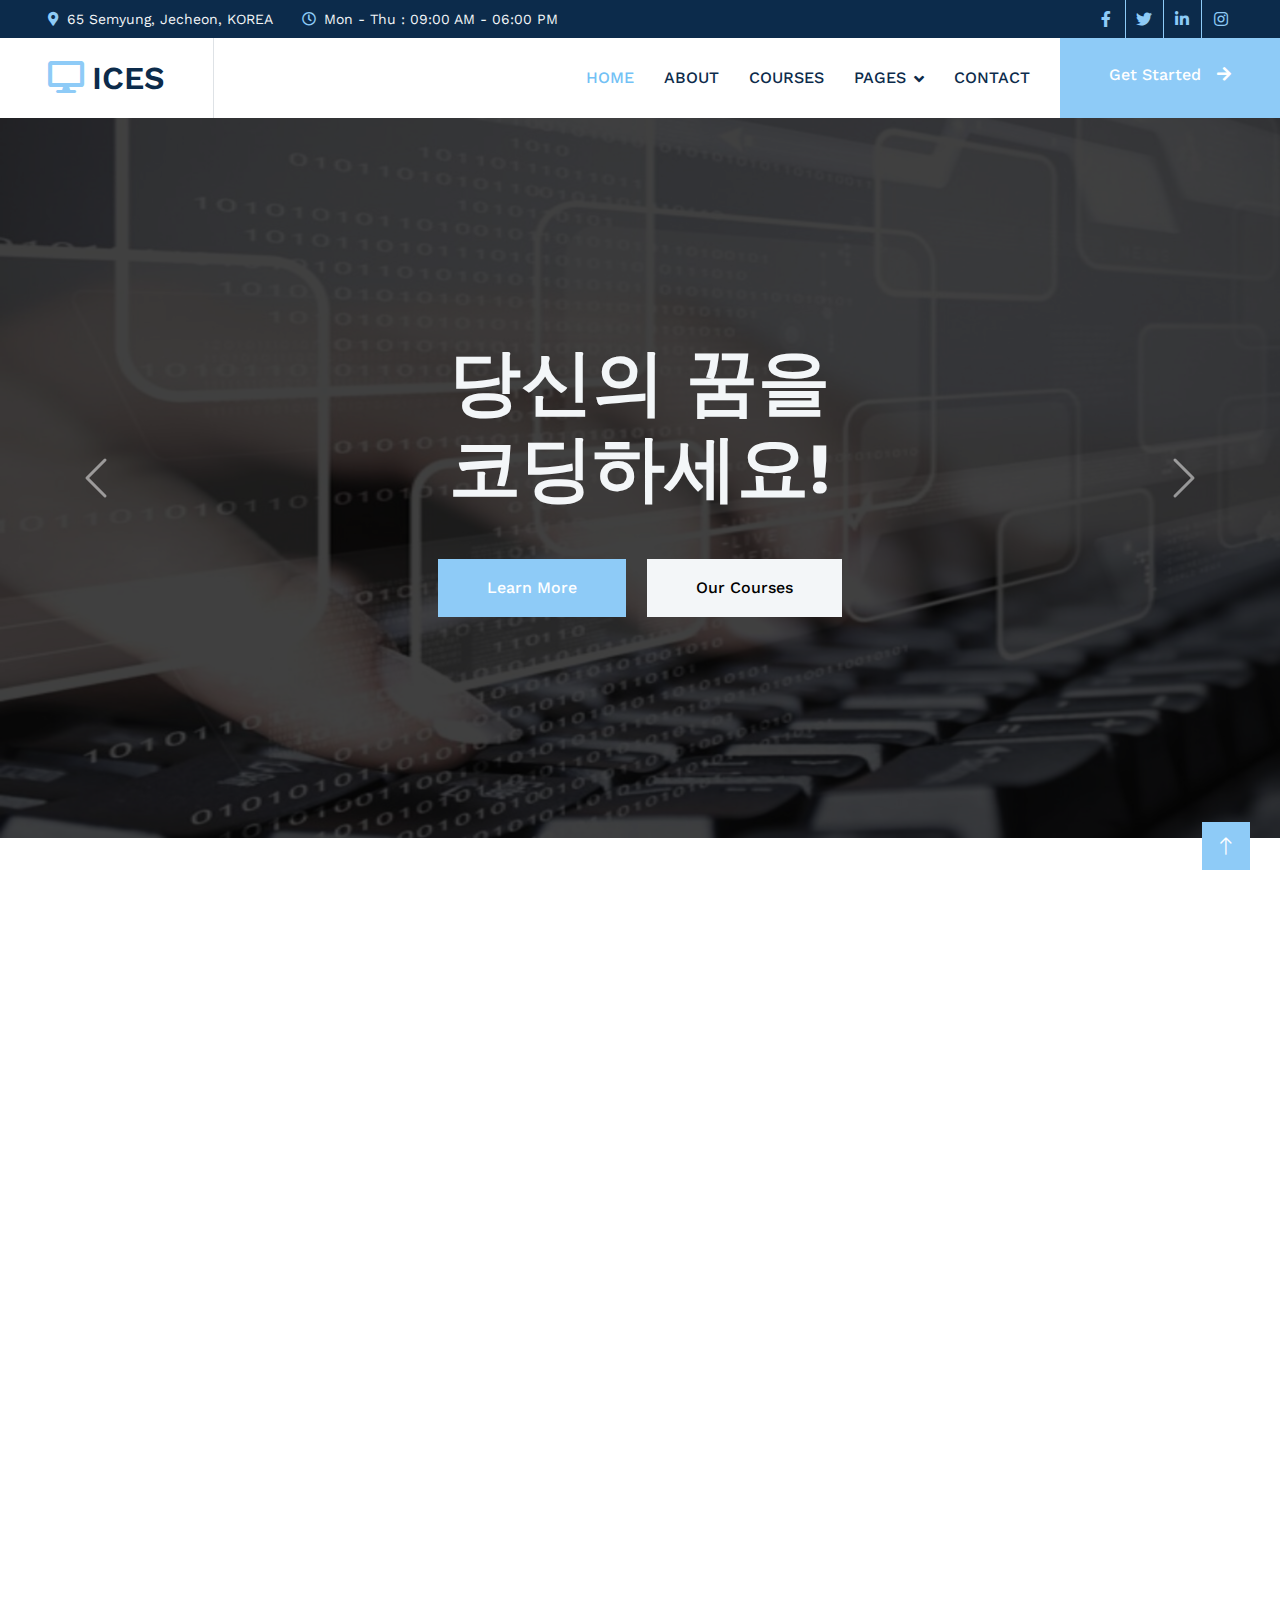
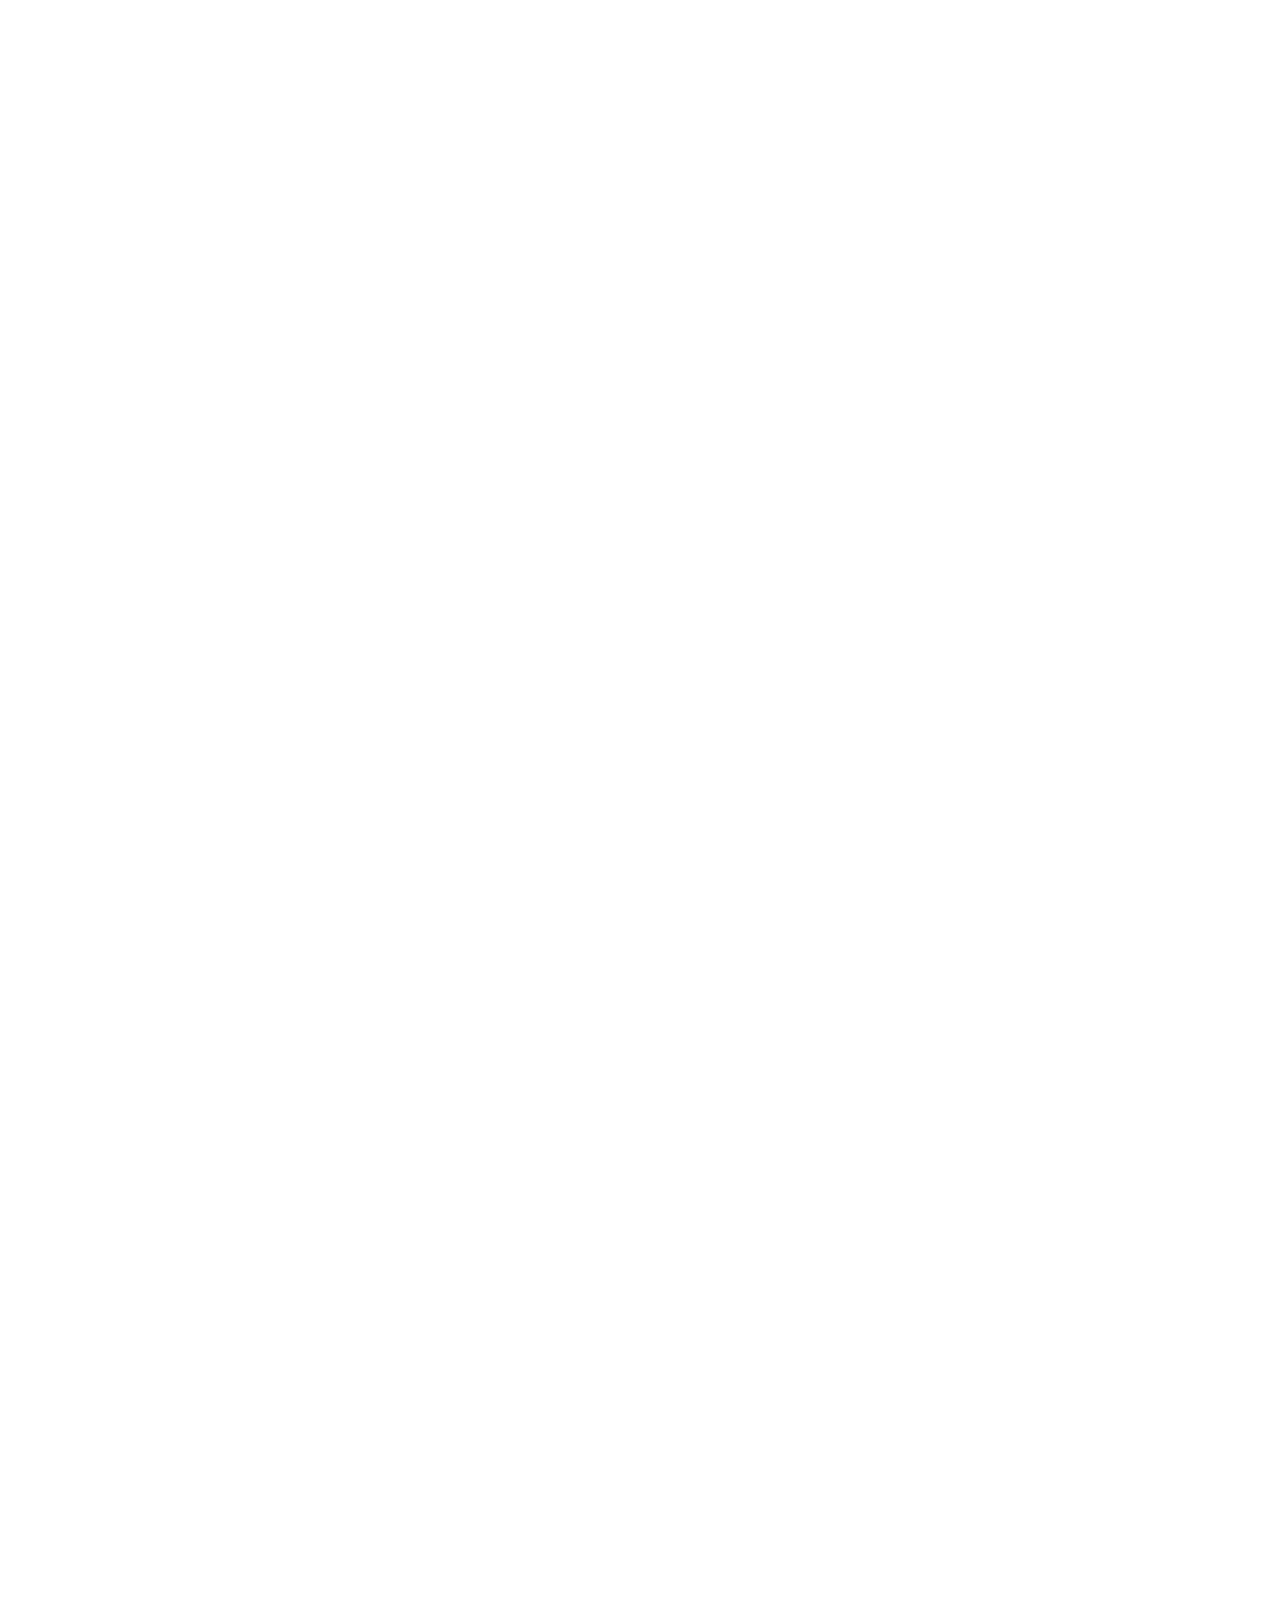
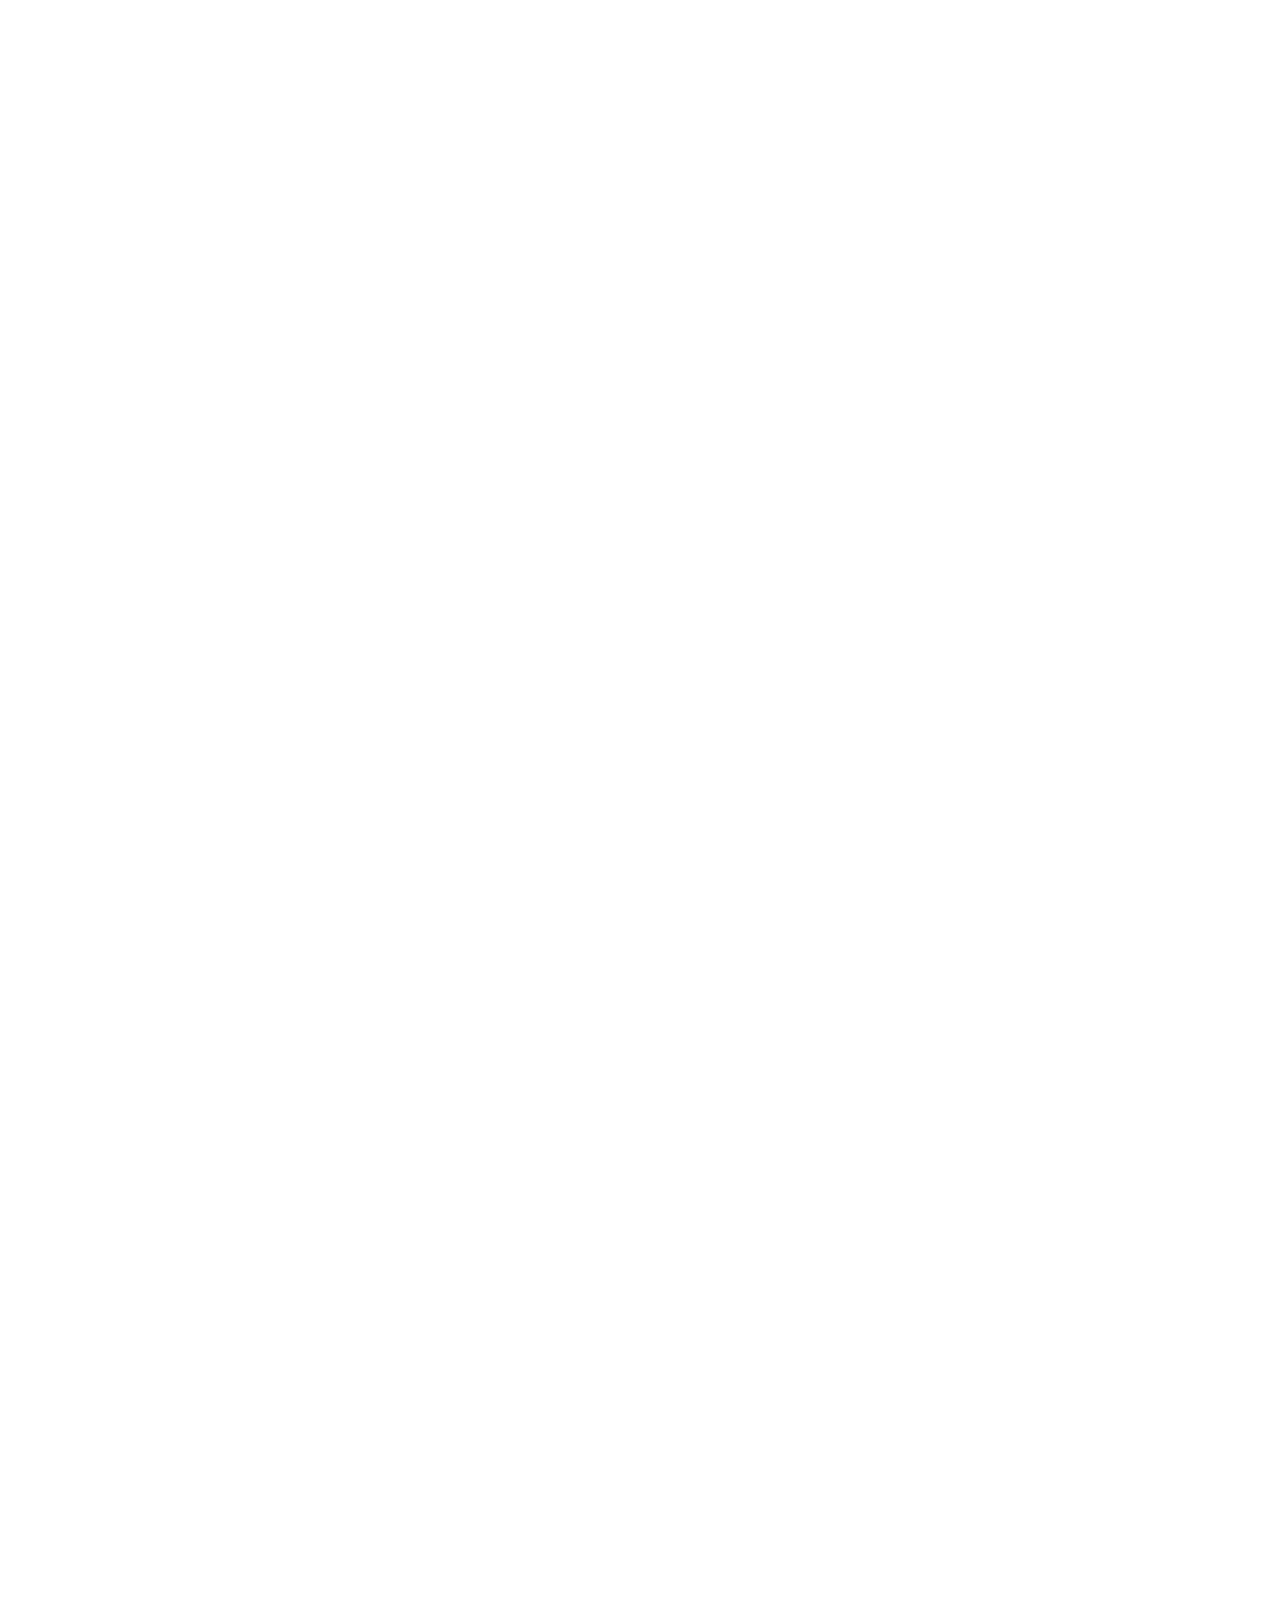
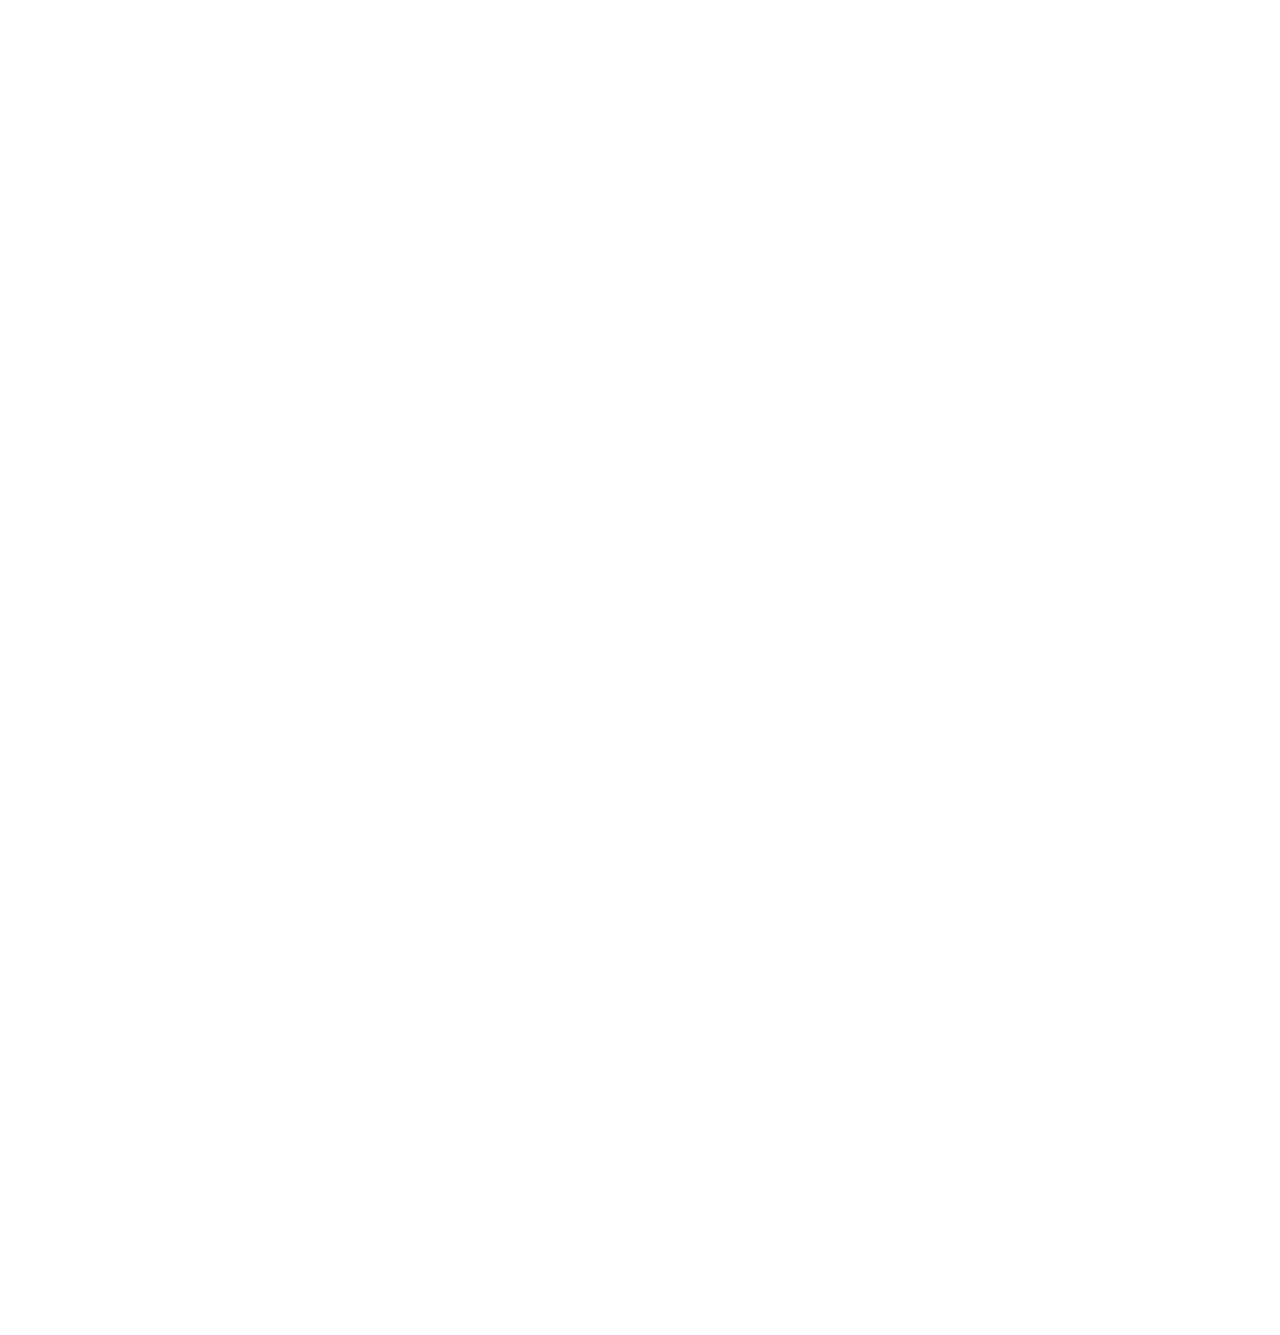
==== commit 5a26f39f: "pictureprofile" ====
--- a/ICES-HomePage-feature-CM-Main-ProfilePage/ICES-HomePage-feature-cm-MainPage-/index.html
+++ b/ICES-HomePage-feature-CM-Main-ProfilePage/ICES-HomePage-feature-cm-MainPage-/index.html
@@ -155,7 +155,7 @@
             <div class="row g-5">
                 <div class="col-lg-6 wow fadeInUp" data-wow-delay="0.1s">
                     <div class="position-relative overflow-hidden ps-5 pt-5 h-100" style="min-height: 400px;">
-                        <img class="position-absolute w-100 h-100" src="img/about-1.jpg" alt="" style="object-fit: cover;">
+                        <img class="position-absolute w-100 h-100" src="img/pf.jpg" alt="" style="object-fit: cover;">
                     </div>
                 </div>
                 <div class="col-lg-6 wow fadeInUp" data-wow-delay="0.5s">
@@ -441,62 +441,6 @@
                 <h1 class="display-6 mb-4">Students</h1>
             </div>
             <div class="row g-0 team-items">
-                <div class="col-lg-3 col-md-6 wow fadeInUp" data-wow-delay="0.1s">
-                    <div class="team-item position-relative">
-                        <div class="position-relative">
-                            <img class="img-fluid" src="img/team-1.jpg" alt="">
-                            <div class="team-social text-center">
-                                <a class="btn btn-square btn-outline-primary border-2 m-1" href=""><i class="fab fa-github"></i></a>
-                            </div>
-                        </div>
-                        <div class="bg-light text-center p-4">
-                            <h5 class="mt-2">김기연</h5>
-                            <span>Student</span>
-                        </div>
-                    </div>
-                </div>
-                <div class="col-lg-3 col-md-6 wow fadeInUp" data-wow-delay="0.3s">
-                    <div class="team-item position-relative">
-                        <div class="position-relative">
-                            <img class="img-fluid" src="img/jw.jpg" alt="">
-                            <div class="team-social text-center">
-                                <a class="btn btn-square btn-outline-primary border-2 m-1" href=""><i class="fab fa-github"></i></a>
-                            </div>
-                        </div>
-                        <div class="bg-light text-center p-4">
-                            <h5 class="mt-2">서주완</h5>
-                            <span>Student</span>
-                        </div>
-                    </div>
-                </div>
-                <div class="col-lg-3 col-md-6 wow fadeInUp" data-wow-delay="0.5s">
-                    <div class="team-item position-relative">
-                        <div class="position-relative">
-                            <img class="img-fluid" src="img/wh.jpg" alt="">
-                            <div class="team-social text-center">
-                                <a class="btn btn-square btn-outline-primary border-2 m-1" href=""><i class="fab fa-github"></i></a>
-                            </div>
-                        </div>
-                        <div class="bg-light text-center p-4">
-                            <h5 class="mt-2">이원형</h5>
-                            <span>Student</span>
-                        </div>
-                    </div>
-                </div>
-                <div class="col-lg-3 col-md-6 wow fadeInUp" data-wow-delay="0.7s">
-                    <div class="team-item position-relative">
-                        <div class="position-relative">
-                            <img class="img-fluid" src="img/sy.jpg" alt="">
-                            <div class="team-social text-center">
-                                <a class="btn btn-square btn-outline-primary border-2 m-1" href=""><i class="fab fa-github"></i></a>
-                            </div>
-                        </div>
-                        <div class="bg-light text-center p-4">
-                            <h5 class="mt-2">안소연</h5>
-                            <span>Student</span>
-                        </div>
-                    </div>
-                </div>
                     <div class="col-lg-3 col-md-6 wow fadeInUp" data-wow-delay="0.1s">
                         <div class="team-item position-relative">
                             <div class="position-relative">
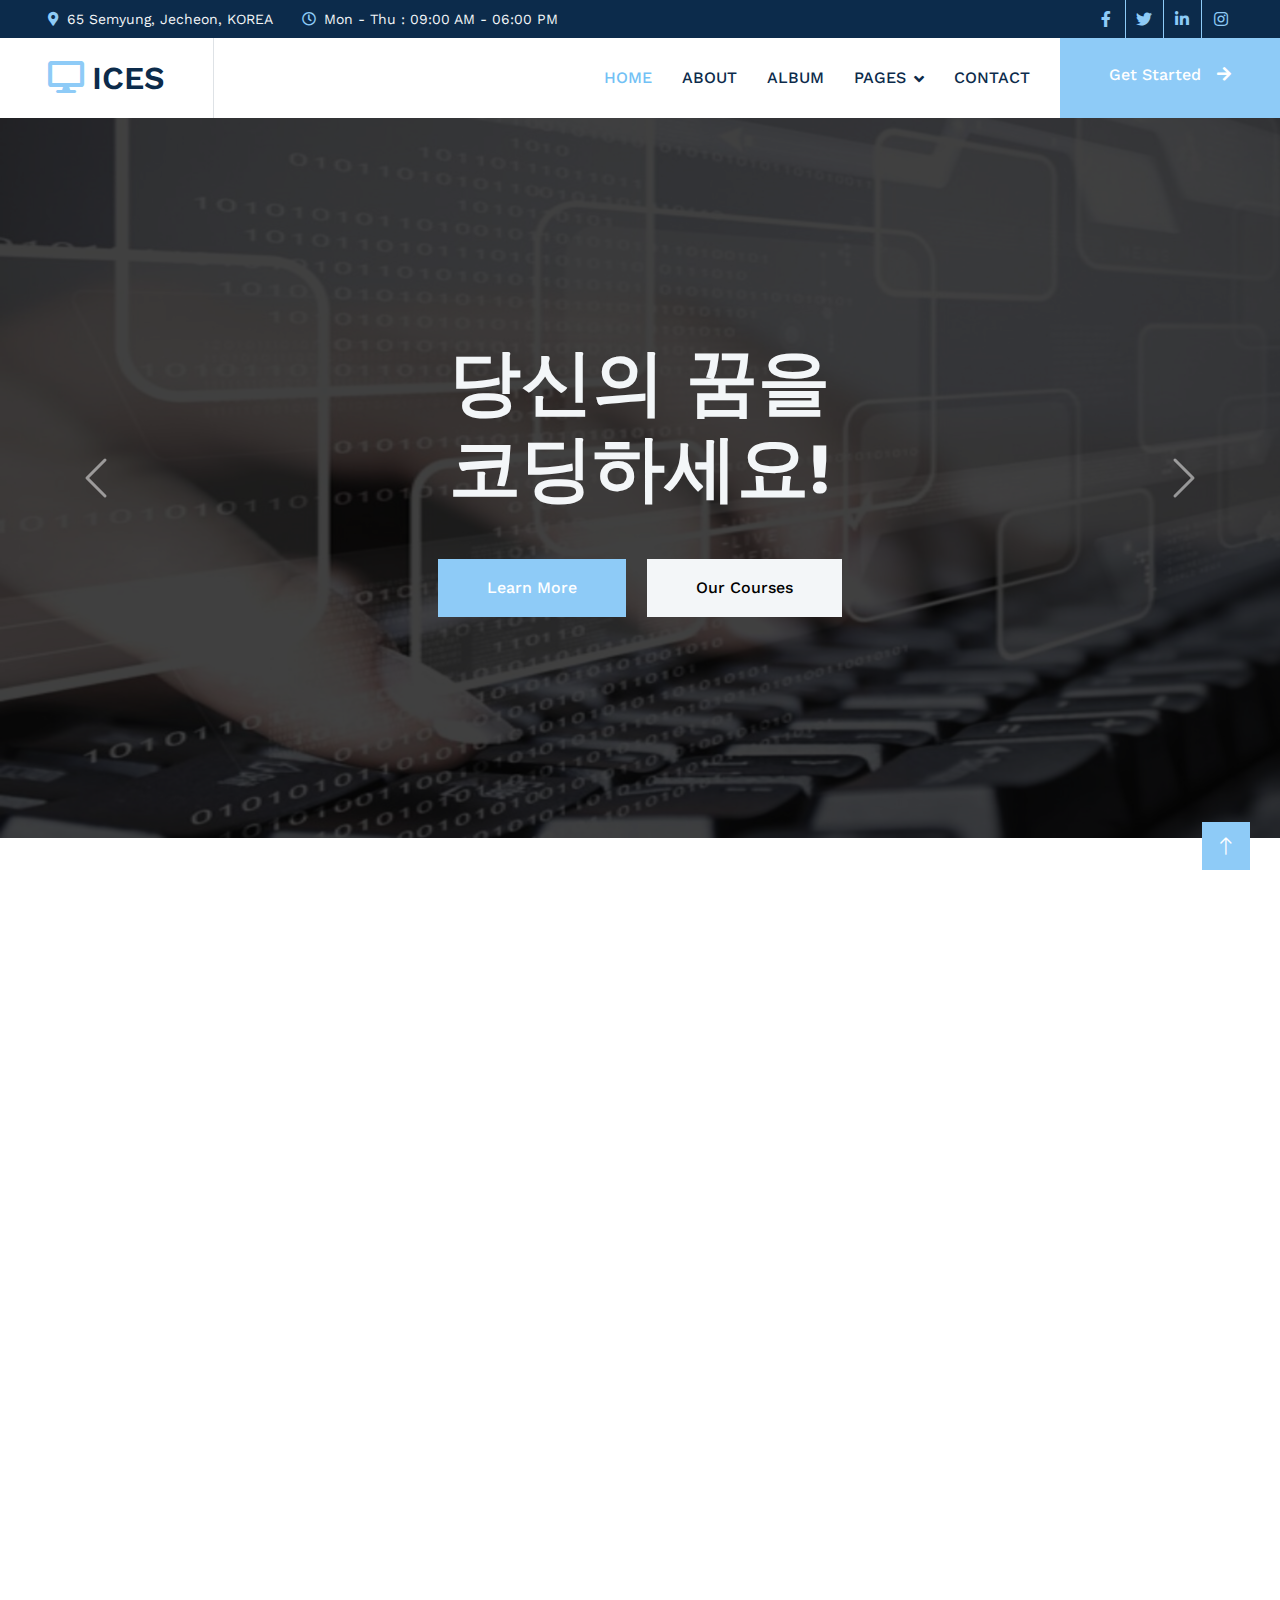
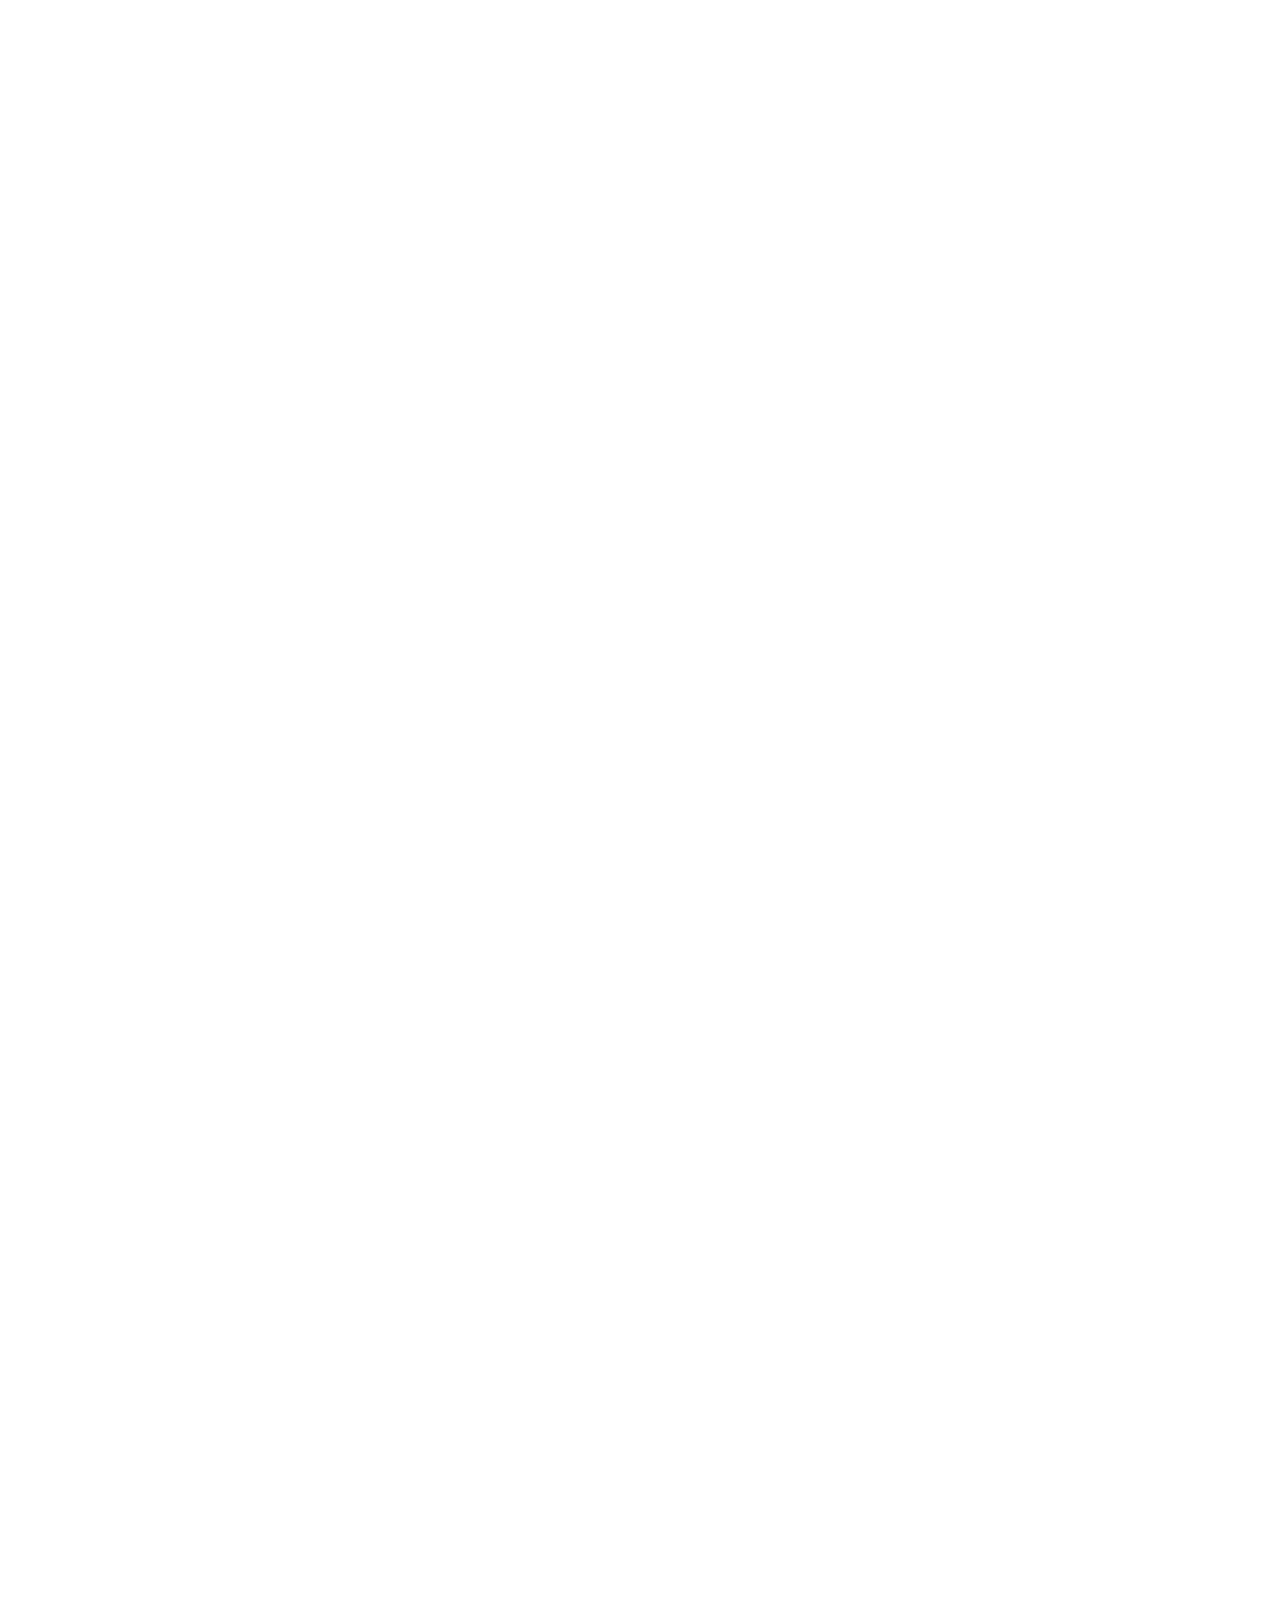
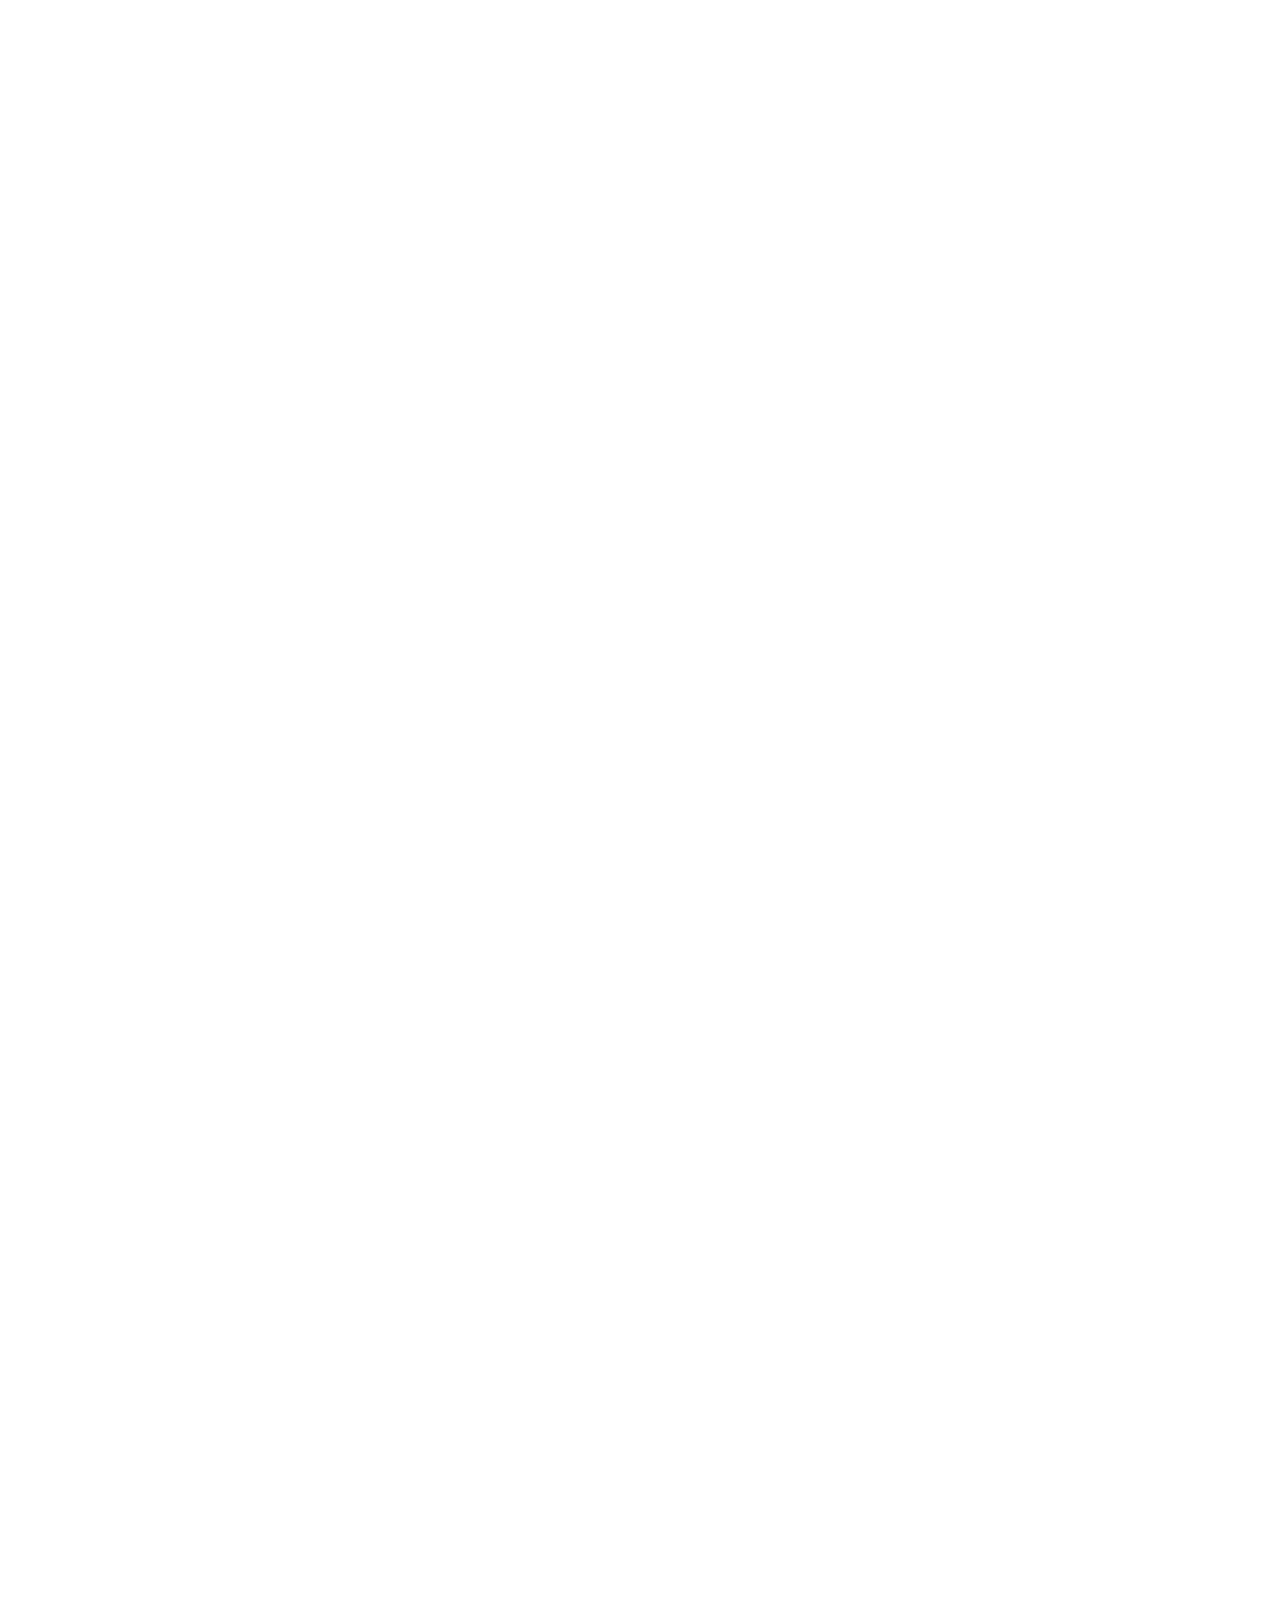
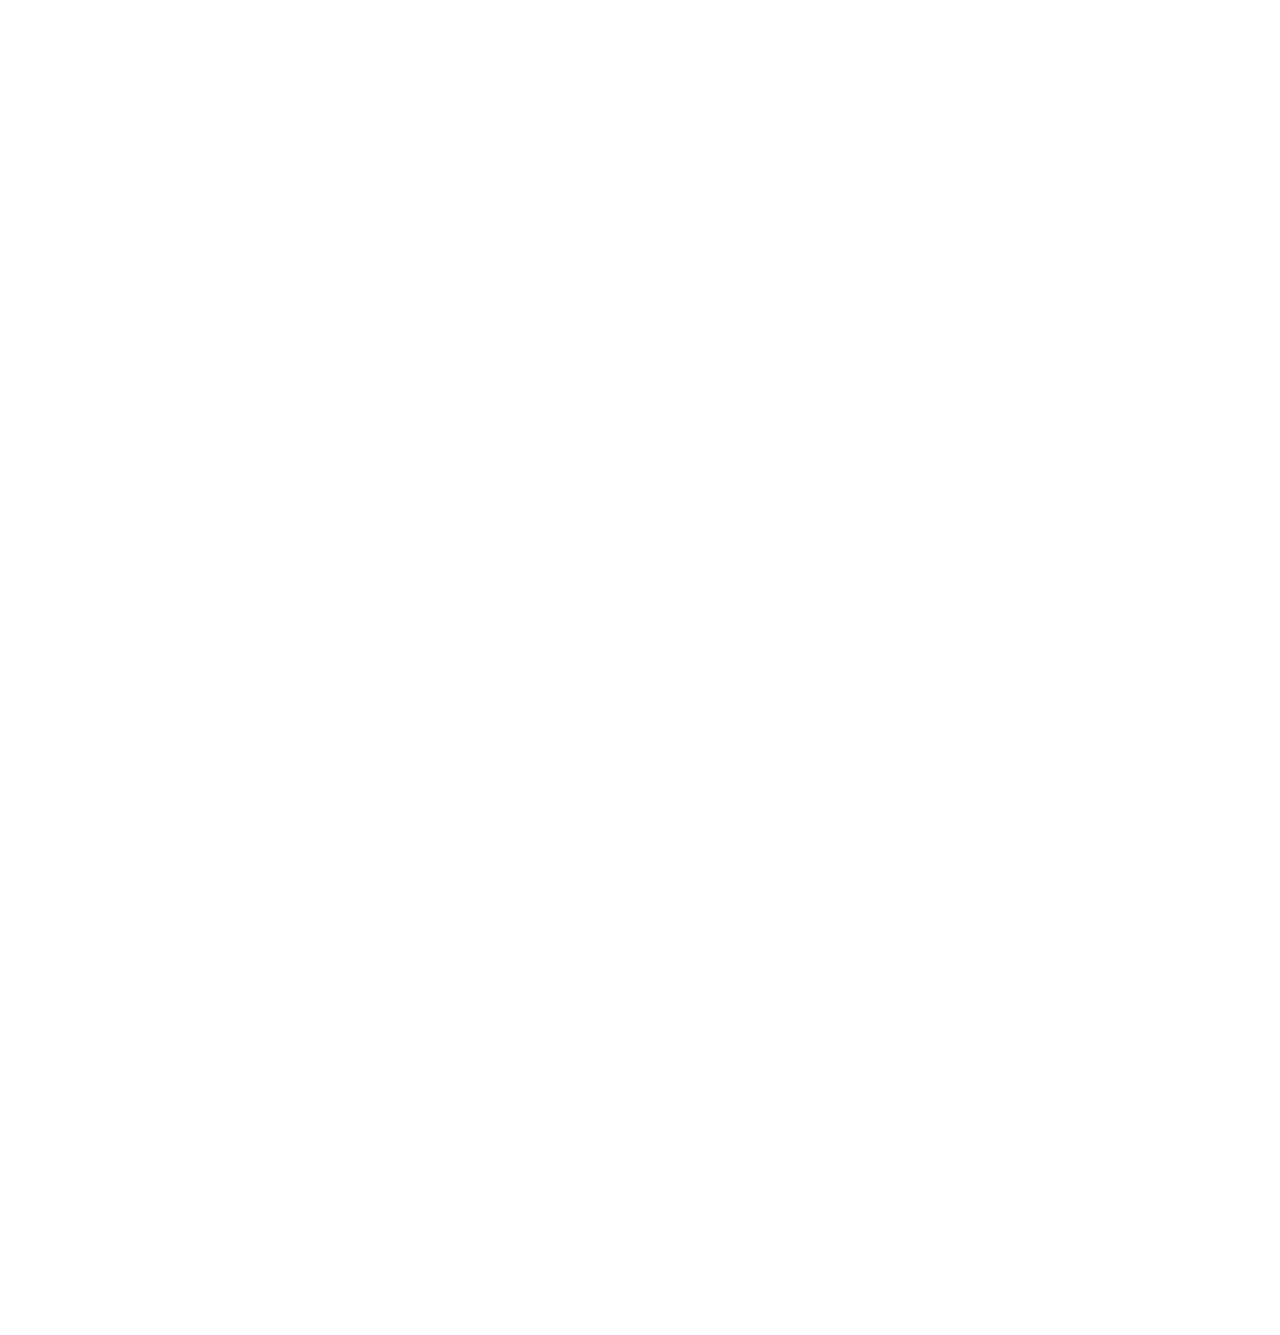
==== commit 3966cd93: "courses->album" ====
--- a/ICES-HomePage-feature-CM-Main-ProfilePage/ICES-HomePage-feature-cm-MainPage-/index.html
+++ b/ICES-HomePage-feature-CM-Main-ProfilePage/ICES-HomePage-feature-cm-MainPage-/index.html
@@ -3,6 +3,7 @@
 
 <head>
     <meta charset="utf-8"></title>
+    <title>ICES - Inteligent Computing Embedded System</title>
     <meta content="width=device-width, initial-scale=1.0" name="viewport">
     <meta content="" name="keywords">
     <meta content="" name="description">
@@ -77,7 +78,7 @@
             <div class="navbar-nav ms-auto p-4 p-lg-0">
                 <a href="index.html" class="nav-item nav-link active">Home</a>
                 <a href="about.html" class="nav-item nav-link">About</a>
-                <a href="courses.html" class="nav-item nav-link">Courses</a>
+                <a href="courses.html" class="nav-item nav-link">Album</a>
                 <div class="nav-item dropdown">
                     <a href="#" class="nav-link dropdown-toggle" data-bs-toggle="dropdown">Pages</a>
                     <div class="dropdown-menu bg-light m-0">
@@ -352,8 +353,8 @@
                 </div>
                 <div class="col-lg-6 wow fadeInUp" data-wow-delay="0.5s">
                     <div class="position-relative overflow-hidden pe-5 pt-5 h-100" style="min-height: 400px;">
-                        <img class="position-absolute w-100 h-100" src="img/about-1.jpg" alt="" style="object-fit: cover;">
-                        <img class="position-absolute top-0 end-0 bg-white ps-3 pb-3" src="img/about-2.jpg" alt="" style="width: 200px; height: 200px">
+                        <img class="position-absolute w-100 h-100" src="img/pro2.jpg" alt="" style="object-fit: cover;">
+                        <img class="position-absolute top-0 end-0 bg-white ps-3 pb-3" src="img/pro1.jpg" alt="" style="width: 200px; height: 200px">
                     </div>
                 </div>
             </div>
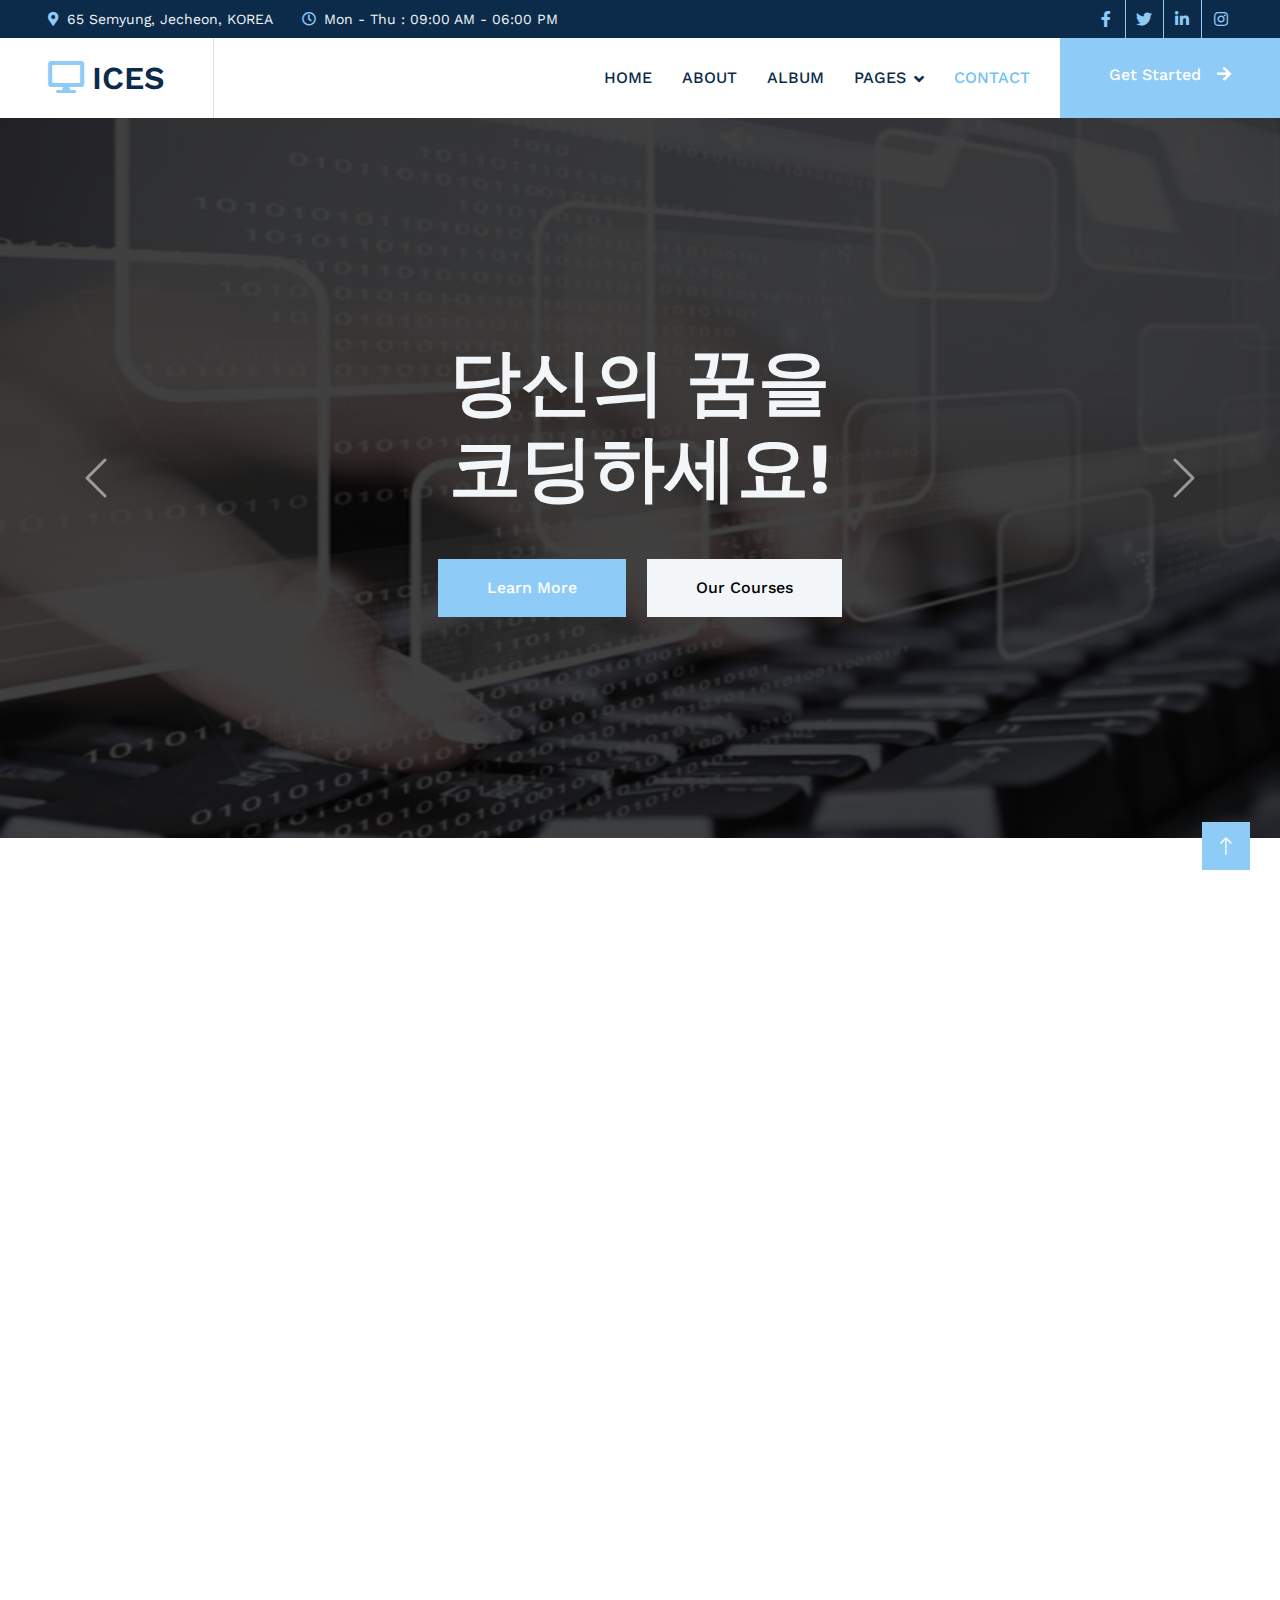
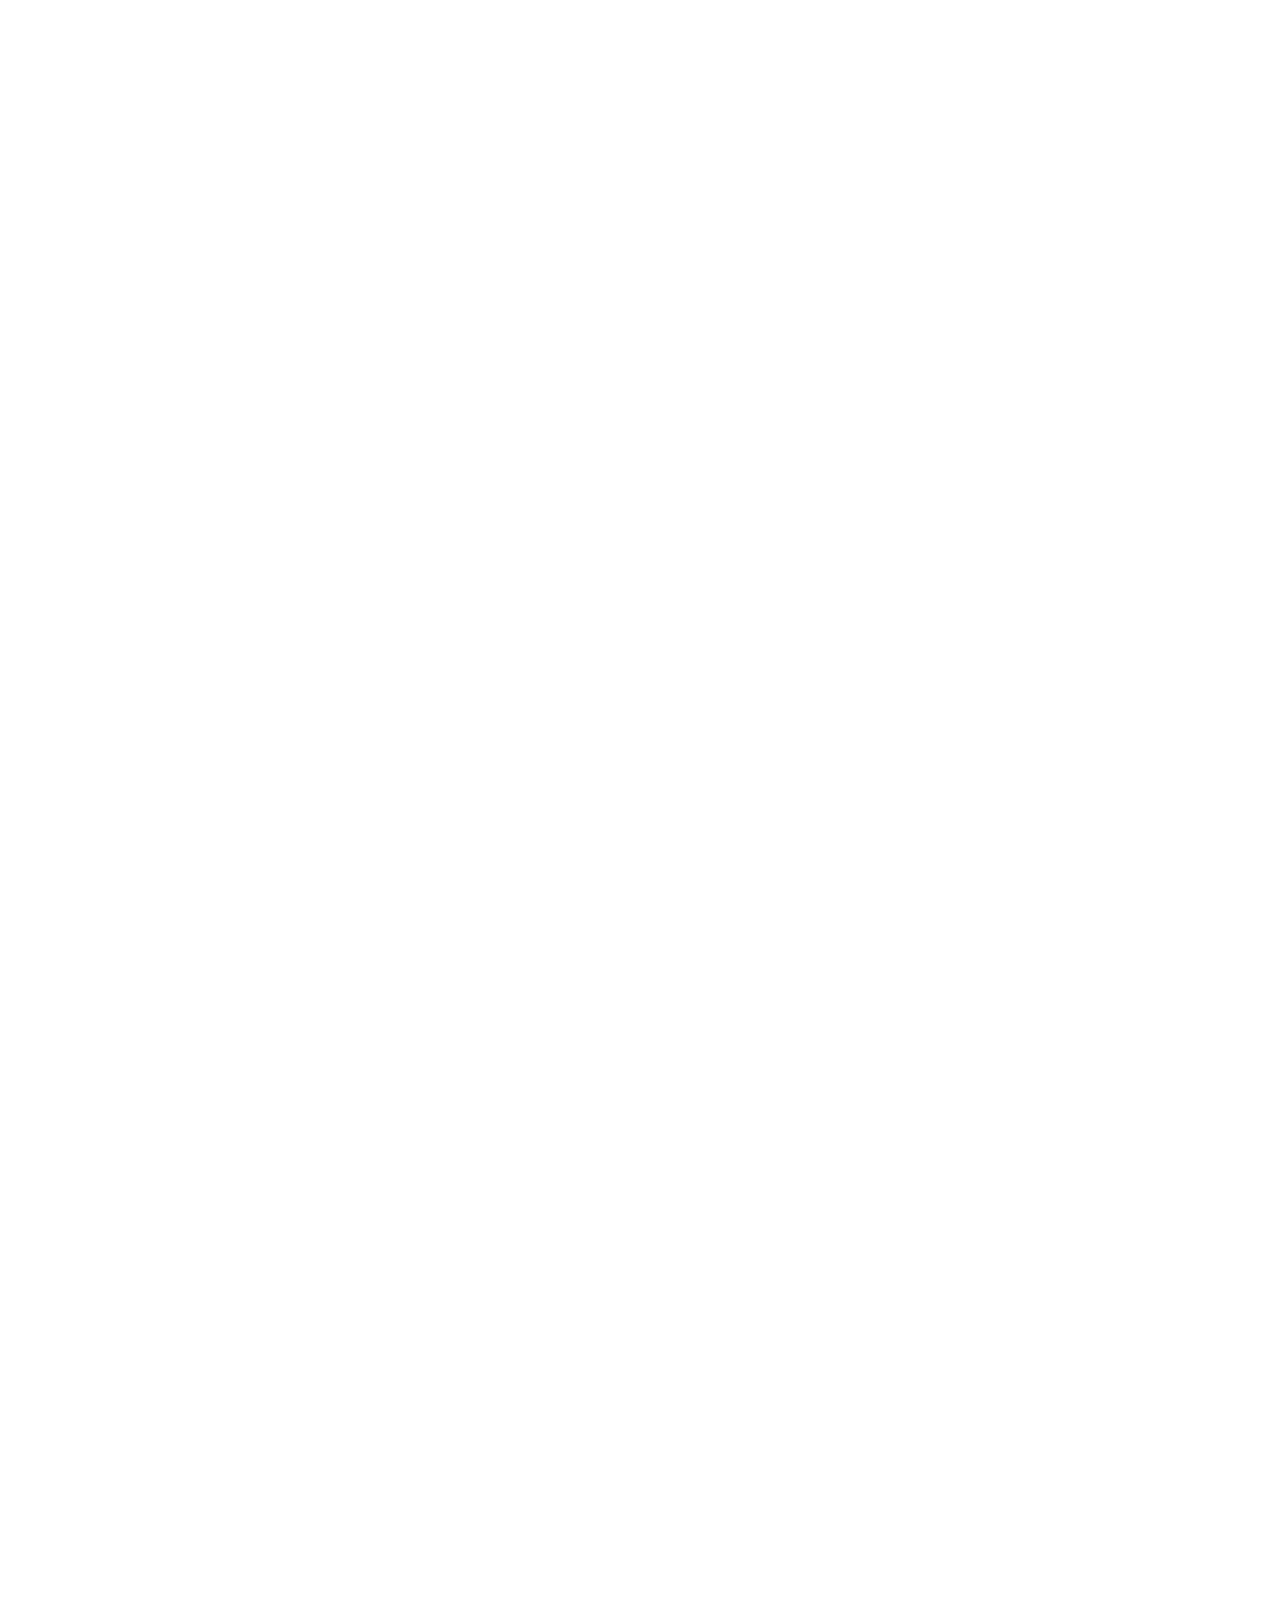
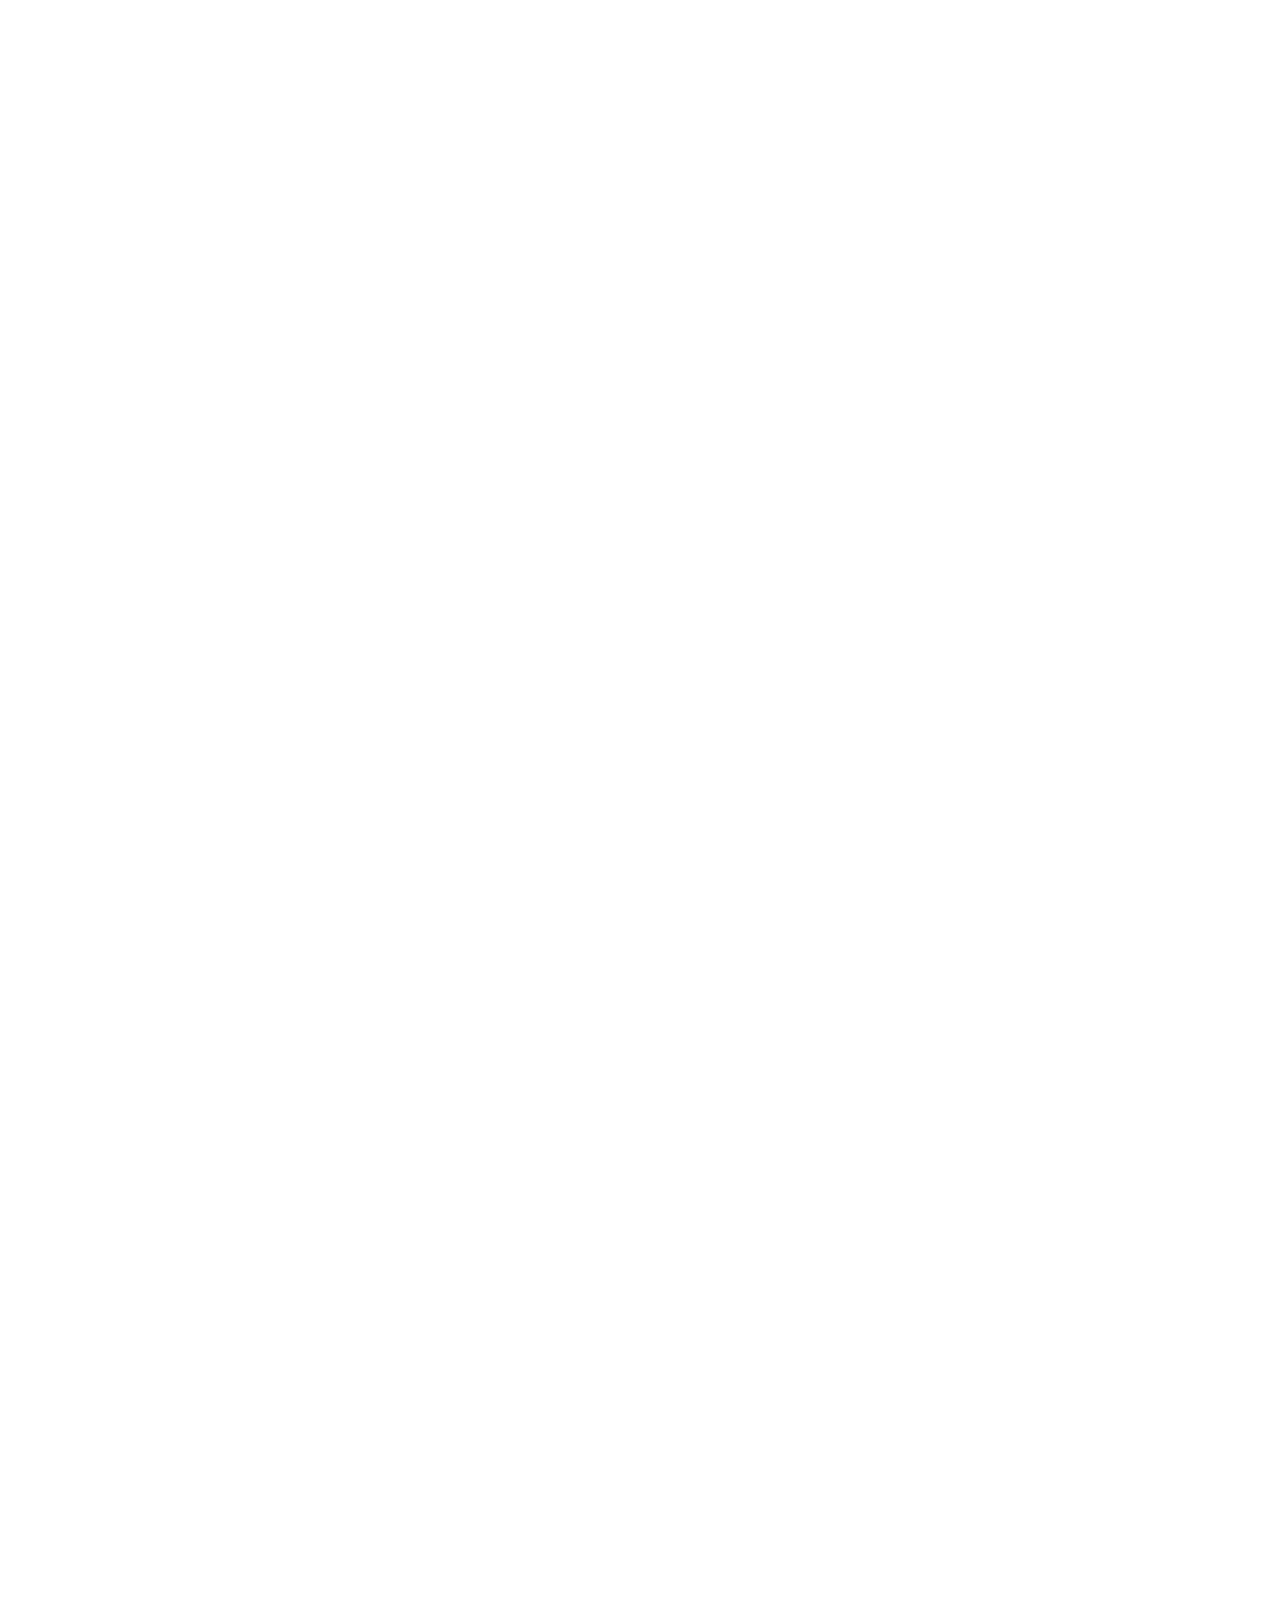
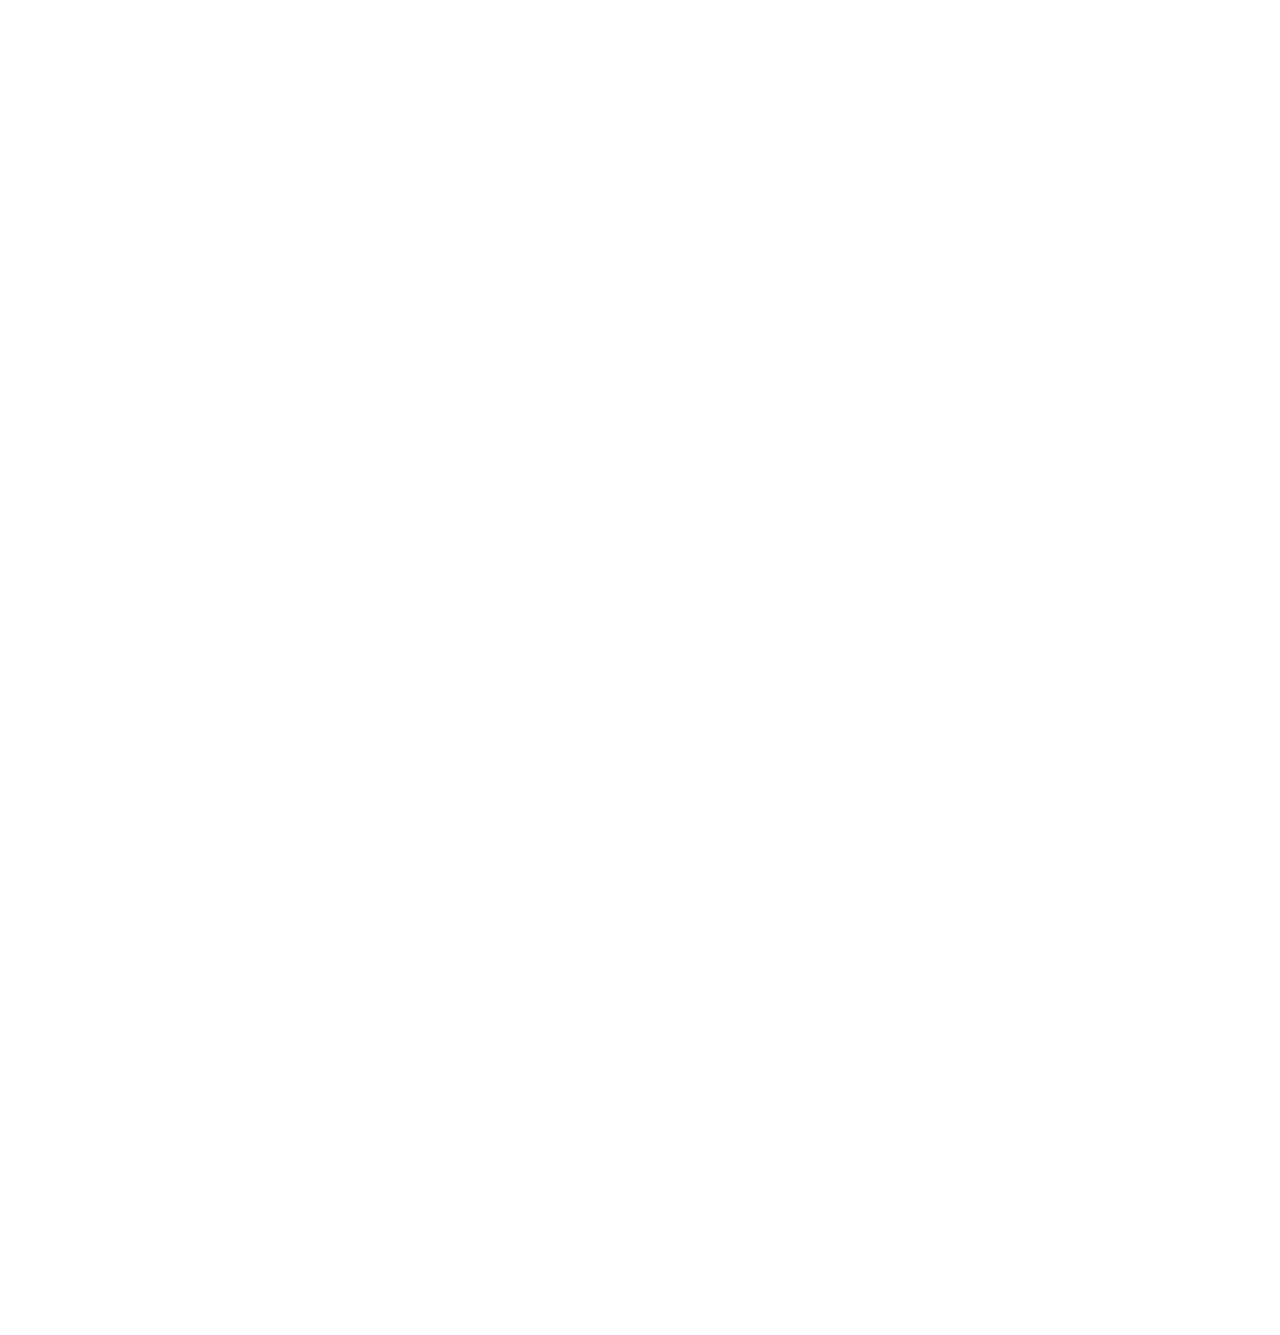
==== commit 89e4fe71: "navbar" ====
--- a/ICES-HomePage-feature-CM-Main-ProfilePage/ICES-HomePage-feature-cm-MainPage-/index.html
+++ b/ICES-HomePage-feature-CM-Main-ProfilePage/ICES-HomePage-feature-cm-MainPage-/index.html
@@ -76,20 +76,20 @@
         </button>
         <div class="collapse navbar-collapse" id="navbarCollapse">
             <div class="navbar-nav ms-auto p-4 p-lg-0">
-                <a href="index.html" class="nav-item nav-link active">Home</a>
+                <a href="index.html" class="nav-item nav-link">Home</a>
                 <a href="about.html" class="nav-item nav-link">About</a>
                 <a href="courses.html" class="nav-item nav-link">Album</a>
                 <div class="nav-item dropdown">
                     <a href="#" class="nav-link dropdown-toggle" data-bs-toggle="dropdown">Pages</a>
                     <div class="dropdown-menu bg-light m-0">
-                        <a href="feature.html" class="dropdown-item">Features</a>
-                        <a href="appointment.html" class="dropdown-item">Appointment</a>
-                        <a href="team.html" class="dropdown-item">Our Team</a>
-                        <a href="testimonial.html" class="dropdown-item">Testimonial</a>
-                        <a href="404.html" class="dropdown-item">404 Page</a>
-                    </div>
-                </div>
-                <a href="contact.html" class="nav-item nav-link">Contact</a>
+                        <a href="feature.html" class="dropdown-item">Awards</a>
+                        <a href="appointment.html" class="dropdown-item">Publications</a>
+                        <a href="team.html" class="dropdown-item">Domestic Project</a>
+                        <a href="testimonial.html" class="dropdown-item">Foreign Project</a>
+                        <a href="404.html" class="dropdown-item">Other Project</a>
+                    </div>
+                </div>
+                <a href="contact.html" class="nav-item nav-link active">Contact</a>
             </div>
             <a href="" class="btn btn-primary py-4 px-lg-5 d-none d-lg-block">Get Started<i class="fa fa-arrow-right ms-3"></i></a>
         </div>
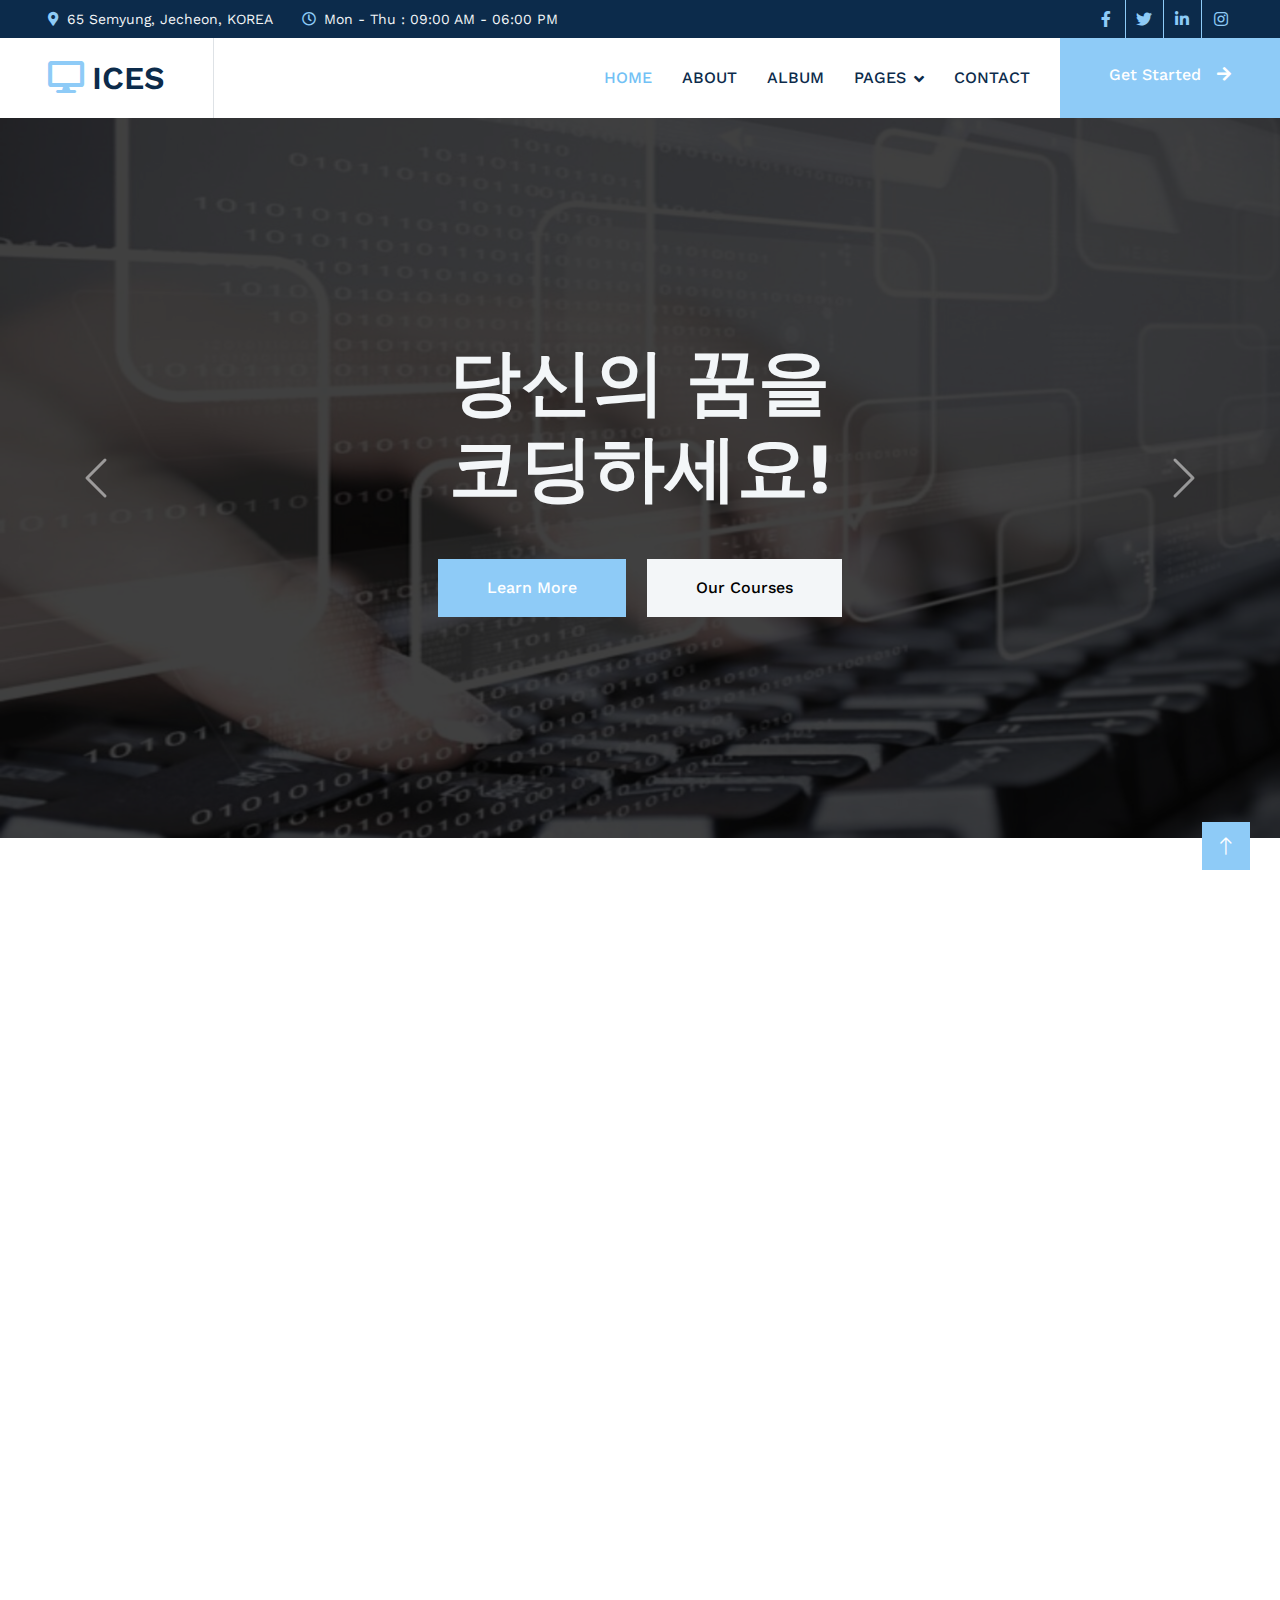
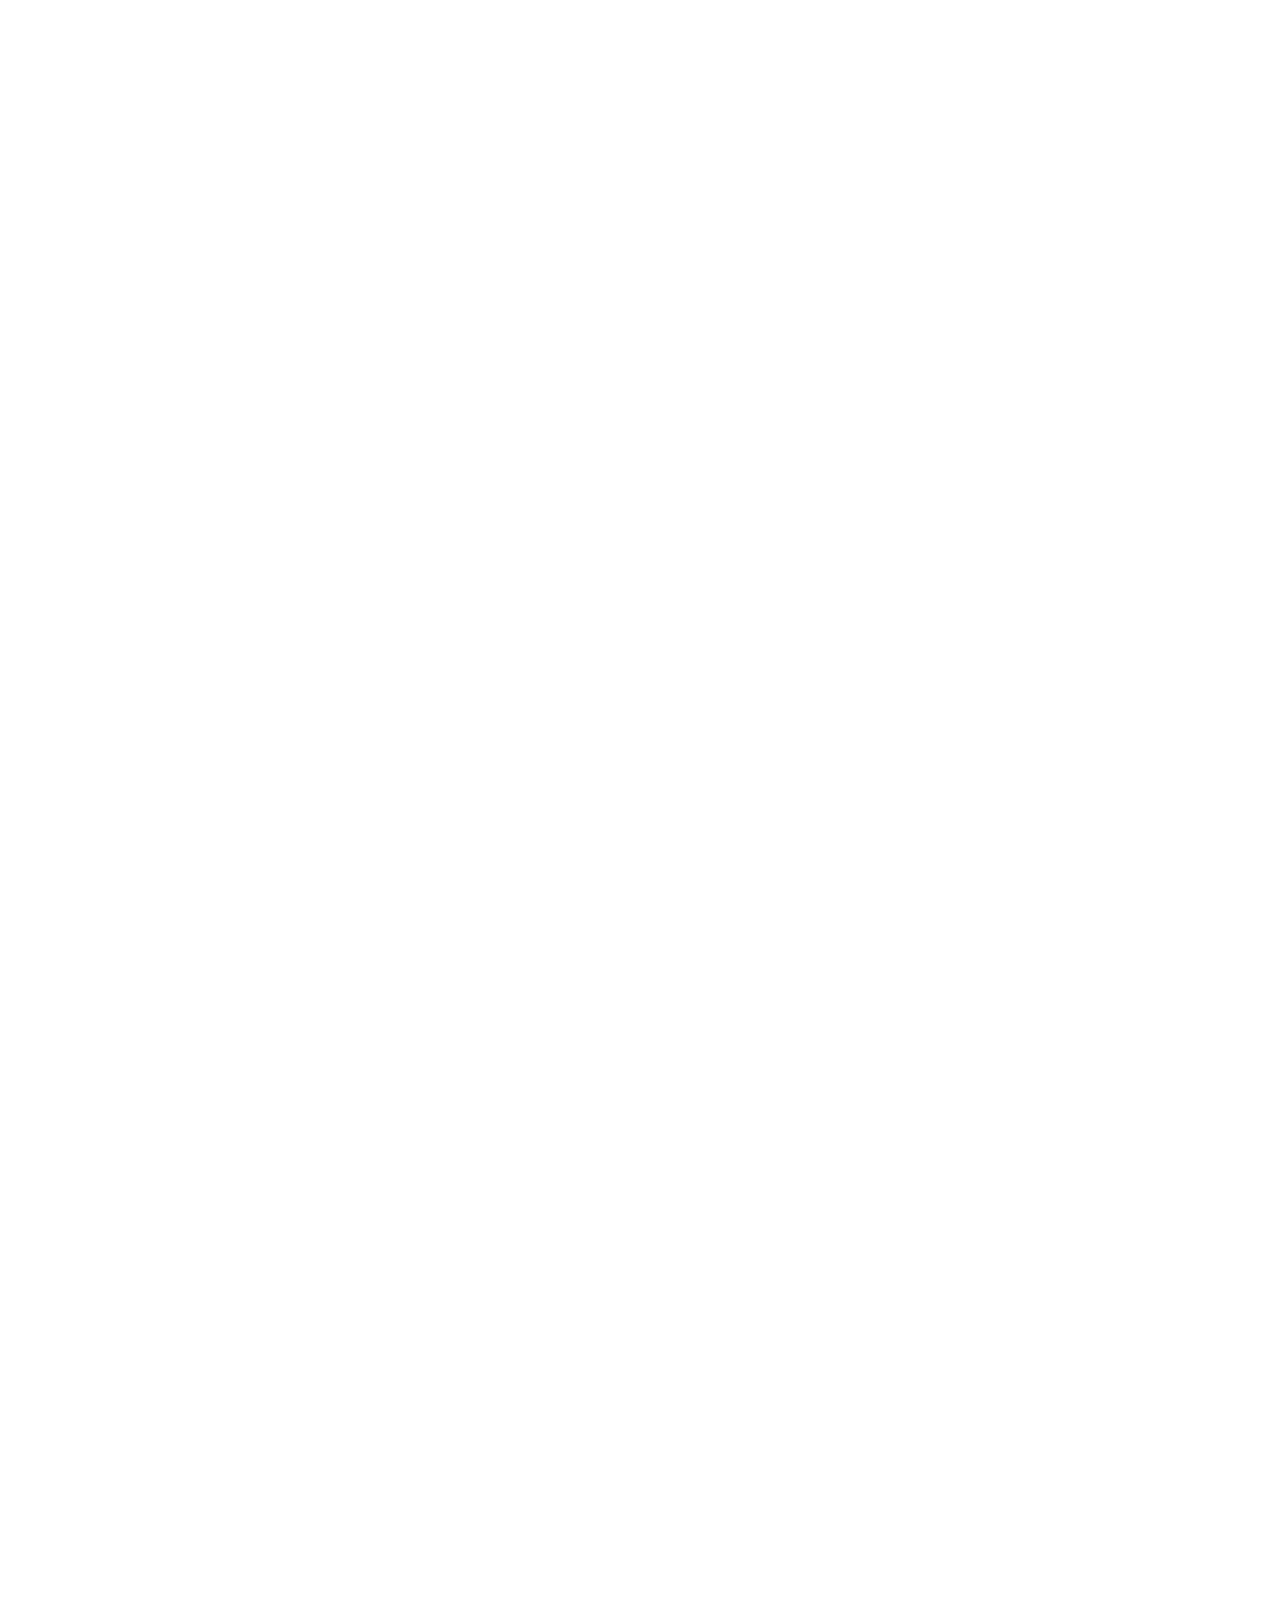
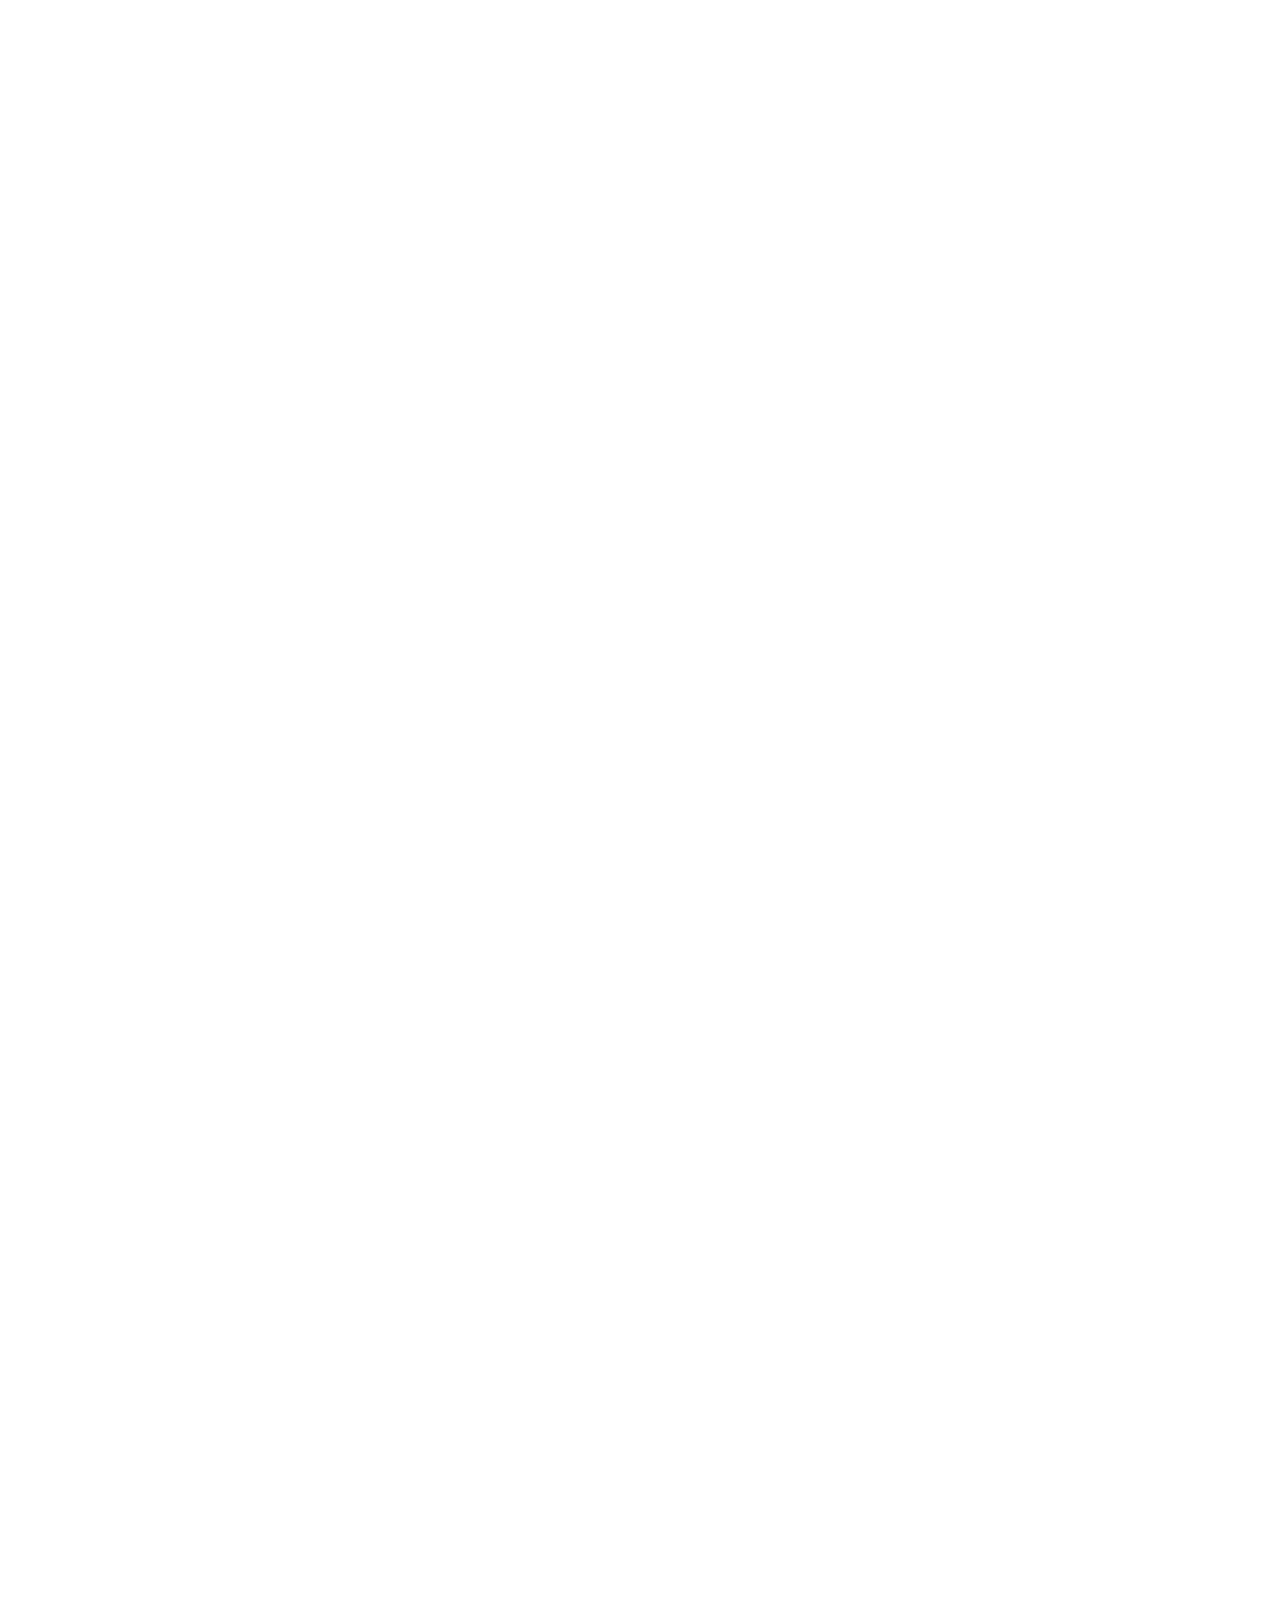
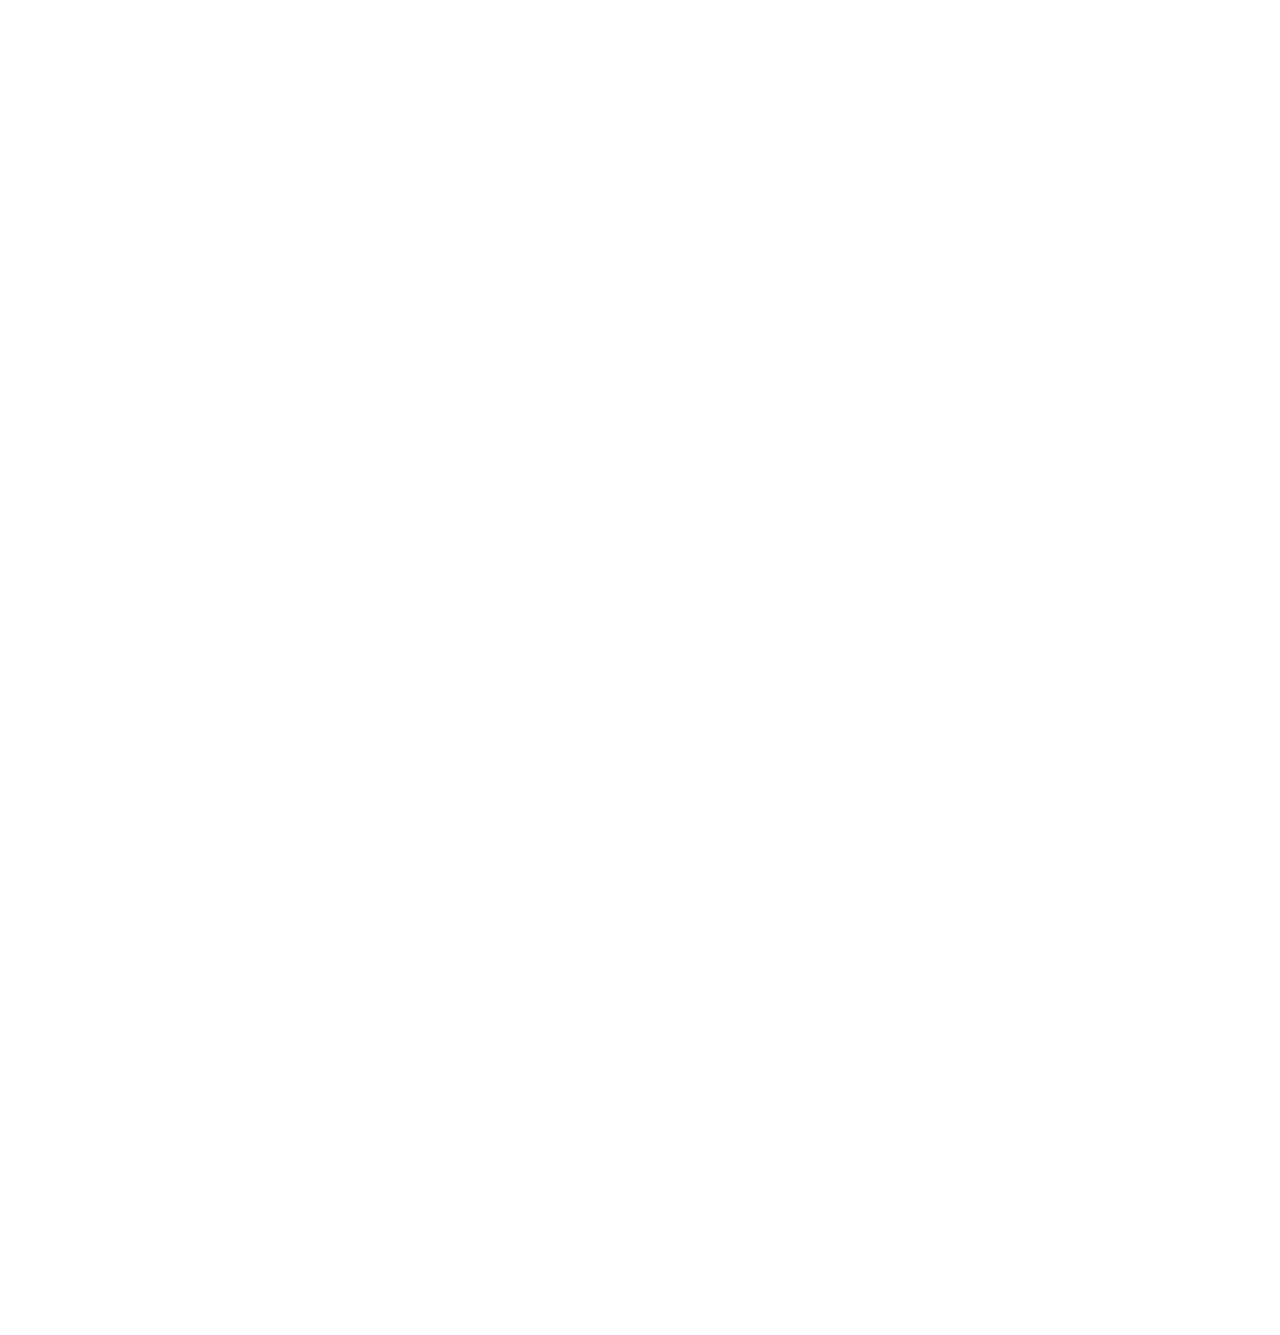
==== commit 3e4adc60: "navbar" ====
--- a/ICES-HomePage-feature-CM-Main-ProfilePage/ICES-HomePage-feature-cm-MainPage-/index.html
+++ b/ICES-HomePage-feature-CM-Main-ProfilePage/ICES-HomePage-feature-cm-MainPage-/index.html
@@ -76,7 +76,7 @@
         </button>
         <div class="collapse navbar-collapse" id="navbarCollapse">
             <div class="navbar-nav ms-auto p-4 p-lg-0">
-                <a href="index.html" class="nav-item nav-link">Home</a>
+                <a href="index.html" class="nav-item nav-link active">Home</a>
                 <a href="about.html" class="nav-item nav-link">About</a>
                 <a href="courses.html" class="nav-item nav-link">Album</a>
                 <div class="nav-item dropdown">
@@ -89,7 +89,7 @@
                         <a href="404.html" class="dropdown-item">Other Project</a>
                     </div>
                 </div>
-                <a href="contact.html" class="nav-item nav-link active">Contact</a>
+                <a href="contact.html" class="nav-item nav-link">Contact</a>
             </div>
             <a href="" class="btn btn-primary py-4 px-lg-5 d-none d-lg-block">Get Started<i class="fa fa-arrow-right ms-3"></i></a>
         </div>
